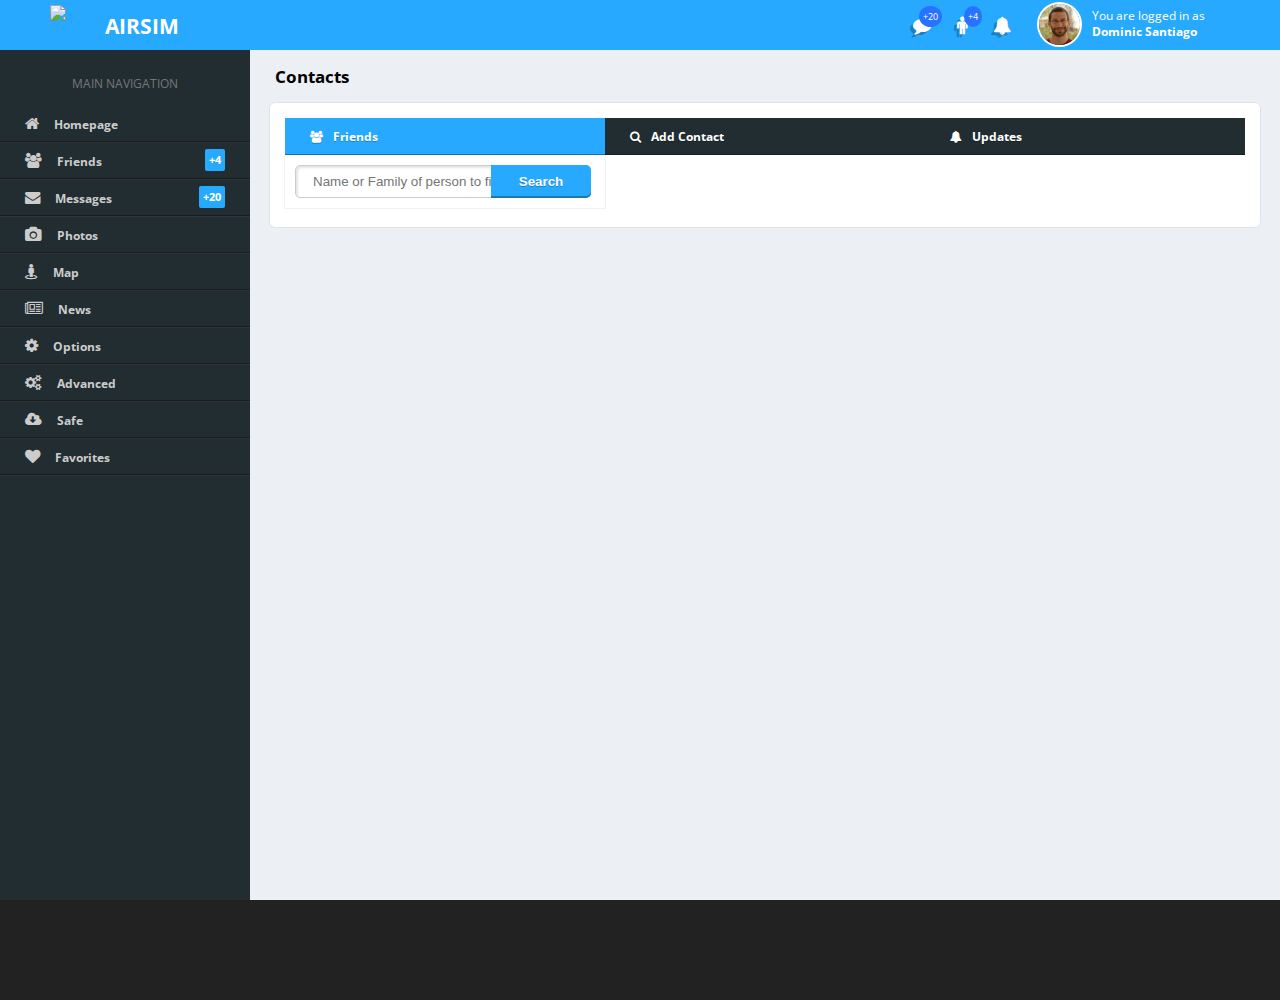
==== airsim/friends.html @ 687a64b4 "Homepage mockups + start of friends page" ====
<!DOCTYPE html>
<html>
	<head>
		<title>AirSim</title>
		<meta name="viewport" content="width=device-width,initial-scale=1.0"/>
		<link href='https://fonts.googleapis.com/css?family=Open+Sans:400,300,300italic,400italic,600,600italic,700,700italic' rel='stylesheet' type='text/css'>
		<link rel="stylesheet" type="text/css" media="all" href="assets/css/font-awesome.css"/>
		<link rel="stylesheet" type="text/css" media="all" href="assets/css/airsim_default/global.css"/>
		<link rel="stylesheet" type="text/css" media="all" href="assets/css/airsim_default/homepage.css"/>
		<link rel="stylesheet" type="text/css" media="all" href="assets/css/airsim_default/friends.css"/>

		<!-- BEGIN Favicon -->
		<link rel="apple-touch-icon" sizes="57x57" href="assets/images/favicon/apple-icon-57x57.png">
		<link rel="apple-touch-icon" sizes="60x60" href="assets/images/favicon/apple-icon-60x60.png">
		<link rel="apple-touch-icon" sizes="72x72" href="assets/images/favicon/apple-icon-72x72.png">
		<link rel="apple-touch-icon" sizes="76x76" href="assets/images/favicon/apple-icon-76x76.png">
		<link rel="apple-touch-icon" sizes="114x114" href="assets/images/favicon/apple-icon-114x114.png">
		<link rel="apple-touch-icon" sizes="120x120" href="assets/images/favicon/apple-icon-120x120.png">
		<link rel="apple-touch-icon" sizes="144x144" href="assets/images/favicon/apple-icon-144x144.png">
		<link rel="apple-touch-icon" sizes="152x152" href="assets/images/favicon/apple-icon-152x152.png">
		<link rel="apple-touch-icon" sizes="180x180" href="assets/images/favicon/apple-icon-180x180.png">
		<link rel="icon" type="image/png" sizes="192x192"  href="assets/images/favicon/android-icon-192x192.png">
		<link rel="icon" type="image/png" sizes="32x32" href="assets/images/favicon/favicon-32x32.png">
		<link rel="icon" type="image/png" sizes="96x96" href="assets/images/favicon/favicon-96x96.png">
		<link rel="icon" type="image/png" sizes="16x16" href="assets/images/favicon/favicon-16x16.png">
		<link rel="manifest" href="assets/images/favicon/manifest.json">
		<meta name="msapplication-TileColor" content="#ffffff">
		<meta name="msapplication-TileImage" content="/ms-icon-144x144.png">
		<meta name="theme-color" content="#ffffff">
		<!-- END Favicon -->
	</head>
	<body>
		<div id="container">

			<header id="inner">

				<div class="logo">
					<img src="assets/images/airsim_logo_white.svg"/>
					<div class="logo_text">AIRSIM</div>
				</div>

				<div id="user_top_panel">
					<div class="buttons">
						<div class="btn">
							<i class="fa fa-comment"></i>
							<span class="bubble">+20</span>
						</div>
						<div class="btn">
							<i class="fa fa-male"></i>
							<span class="bubble">+4</span>
						</div>
						<div class="btn"><i class="fa fa-bell"></i></div>
					</div>
					<div class="logged_in_as">
						<img src="assets/images/mockups/users/ava10.jpg"/>
						<span class="text">You are logged in as<br/><strong>Dominic Santiago</strong></span>
					</div>
				</div>
			</header>

			<div id="menu_toggle">
				<div class="btn_wrap">
					<i class="fa fa-bars"></i>
				</div>
				<span class="text">MENU</span>
			</div>

			<div id="content_wrapper">

				<nav id="main_nav">
					<div class="section_heading">Main Navigation</div>
					<ul>
						<li class="active"><a href="homepage.html"><i class="fa fa-home"></i>Homepage</a></li>
						<li><a href="#"><i class="fa fa-users"></i>Friends<span class="bubble">+4</span></a></li>
						<li><a href="#"><i class="fa fa-envelope"></i>Messages<span class="bubble">+20</span></a></li>
						<li><a href="#"><i class="fa fa-camera"></i>Photos</a></li>
						<li><a href="#"><i class="fa fa-street-view"></i>Map</a></li>
						<li><a href="#"><i class="fa fa-newspaper-o"></i>News</a></li>
						<li><a href="#"><i class="fa fa-cog"></i>Options</a></li>
						<li><a href="#"><i class="fa fa-cogs"></i>Advanced</a></li>
						<li><a href="#"><i class="fa fa-cloud-download"></i>Safe</a></li>
						<li><a href="#"><i class="fa fa-heart"></i>Favorites</a></li>
					</ul>
				</nav>

				<div id="page_content">
					<h1>Contacts</h1>
					<section class="section">
						<div class="section_content">
							<div class="tabs">
	    						<ul>
							        <li><i class="fa fa-users"></i>Friends</li>
							        <li><i class="fa fa-search"></i>Add Contact</li>
							        <li><i class="fa fa-bell"></i>Updates</li>
	    						</ul>
	    					<div>
						        <div id="tab_friends" class="tab">
						        	<div class="tab_content">
						        		<div>
						        			<input type="text" class="input_with_btn search_input" placeholder="Name or Family of person to find ..."/>
						        			<button class="btn_for_input">Search</button>
						        		</div>
						        	</div>
						        </div>
						        <div id="tab_add_contact" class="tab">
						        	<div class="tab_content">
						        		Add Contact Content
						        	</div>
						        </div>
						        <div id="tab_updates" class="tab">
						        	<div class="tab_content">
						        		Updates content
						        	</div>
						        </div>
	    					</div>            
						</div> 
					</section>	
				</div>

				<footer id="inner"></footer>

			</div>
		</div>

		<script type="text/javascript" src="assets/3rd_party_libs/jquery-2.1.4.js"></script>
		<script type="text/javascript" src="assets/3rd_party_libs/jHERE/jhere.js"></script>
		<script type="text/javascript" src="assets/js/friends.js"></script>

	</body>
</html>
---- airsim/assets/css/airsim_default/global.css ----
input[type="text"], input[type="password"], textarea {
    height: 33px;
    width: 50%;
    border: 1px solid #DDD;
    border-color: #cccccc;
    border-width: 1px;
	outline: none;
	margin: 0;
	padding: 0 0 0 17px; 

    box-shadow: inset 2px 2px 2px 0px rgba(42, 42, 42, .12);

    border-radius: 5px;
}
input[type="text"]:focus, 
input[type="password"]:focus,
textarea:focus {
	border-color: #27A9FF;
}

.input_with_btn {
	border-radius: 5px 0 0 5px !important;
	margin-right: -4px !important;
}
.btn_for_input {
	border-radius: 0 5px 5px 0 !important;
}
---- airsim/assets/css/airsim_default/homepage.css ----
* {
	padding: 0;
	margin: 0;

	box-sizing: border-box;
	-webkit-box-sizing: border-box;
	-moz-box-sizing: border-box;
	-o-box-sizing: border-box;

	transition: 0.25s;
	-webkit-transition: 0.25s;
	-moz-transition: 0.25s;
	-o-transition: 0.25s;
}
#user_location_map * {
	transition: none;
	-webkit-transition: none;
	-moz-transition: none;
	-o-transition: color 0 ease-in;
}
html {
	background-color: #222d32;
}
body {
	font-family: "Open Sans", sans-serif;
	font-size: 87.5%; /* Base size - 14px */
}
a {
	text-decoration: none;
}
h1 {
	font-size: 120%;
	/*border-bottom: 1px solid #ccc;*/
    padding: 5px;
}

div#container {
	width: 100%;
	max-width: 1920px;
	height: 100vh;
	margin: 0 auto;
	position: relative;

	display: flex;
    min-height: 100vh;
    flex-direction: column;

}

header#inner {
	width: 100%;
	height: 50px;
	background-color: #27a9ff;
	position: relative;
	order: 1;	
}
header#inner .logo {
    margin: 5px 0 0 50px;
    color: white;
    font-size: 150%;
    font-weight: bold;
    display: inline-block;
}
header#inner .logo img {
	width: 50px;
	float: left;
	cursor: pointer;
}
header#inner .logo_text {
	float: left;
	margin: 7px 0 0 5px;
	cursor: pointer;
}

div#menu_toggle {
	width: 100%;
	color: white;
	text-align: left;
	background-color: #222d32;
    font-size: 130%;
    display: none;
    order: 2;
}
div#menu_toggle .btn_wrap {
	padding: 5px 10px;
    display: inline-block;
    margin: 5px;
    border-radius: 4px;
    cursor: pointer;
}
div#menu_toggle .btn_wrap:hover {
	background-color: #27a9ff;
}
div#menu_toggle .text {
    font-size: 60%;
    display: inline-block;
    font-weight: bold;
}

div#content_wrapper {
	width:100%;
	position: relative;
	background-color: #222d32;
	order: 3;
	flex: 1;
}

header div#user_top_panel {
	float: right;
	margin: 0 50px 0 0;
	width: auto;
	height: 50px;
	color: white;
	position: relative;
}
header div#user_top_panel .buttons {
	position: relative;
	height: 100%;
	float: left;
}
header div#user_top_panel .btn {
    float: left;
    position: relative;
    height: 100%;
    padding: 13px 10px;
    font-size: 130%;
    width: 40px;
    text-align: center;
    position: relative;

    text-shadow: -3px 3px 0 rgba(0, 0, 0, 0.25);
}
header div#user_top_panel .btn:hover {
	background-color: #2785ff;
	cursor: pointer;
}
header div#user_top_panel .btn .bubble {
    font-size: 50%;
    top: 10px;
    right: 0;
    position: absolute;
    background-color: #2773ff;
    border-radius: 50%;
    text-shadow: none;
}
header div#user_top_panel .btn .bubble:hover {
	color: white;
}
header div#user_top_panel .logged_in_as {
	float: left;
	margin: 0 10px;
	padding: 0 5px;
	height: 100%;
}
header div#user_top_panel .logged_in_as:hover {
	background-color: #2785ff;
}
header div#user_top_panel .logged_in_as img {
    width: 45px;
    margin: 2px 0 0 0;
    border: 2px solid white;
    border-radius: 50%;
    float: left;
    cursor: pointer;
}
header div#user_top_panel .logged_in_as .text {
	display: inline-block;
    float: left;
    margin: 7px 10px;
    font-size: 85%;
}
header div#user_top_panel .logged_in_as .text strong:hover {
	text-decoration: underline;
	cursor:pointer;
}

nav#main_nav {
	width: 250px;
	height: 100%;
	min-height: calc(100vh - 150px);
	background-color: #222d32;
	float:left;
	overflow: hidden;
}
nav#main_nav .section_heading {
    width: 100%;
    font-size: 85%;
    text-transform: uppercase;
    color: #777;
    text-align: center;
    padding: 25px 0 0 0;
}
nav#main_nav ul {
	padding: 15px 0 0 0;
}
nav#main_nav ul li {
	list-style: none;
	border-bottom: 1px solid #222d32;
	font-weight: bold;
    font-size: 85%;

    box-shadow: 0 0px 0 0 rgba(0, 0, 0, 0.2),inset 0 -1px 0 0 rgba(0, 0, 0, 0.3);
    -webkit-box-shadow: 0 0px 0 0 rgba(0, 0, 0, 0.2),inset 0 -1px 0 0 rgba(0, 0, 0, 0.3);
    -moz-box-shadow: 0 0px 0 0 rgba(0, 0, 0, 0.2),inset 0 -1px 0 0 rgba(0, 0, 0, 0.3);
    -o-box-shadow: 0 0px 0 0 rgba(0, 0, 0, 0.2),inset 0 -1px 0 0 rgba(0, 0, 0, 0.3);

    border-bottom: 1px solid #333;
}
nav#main_nav ul li:hover > a {
	color: #27a9ff;
	padding-left: 50px;
	background-color: #111;
	border-left: 3px solid #27a9ff;
}
nav#main_nav ul li a {
	display: block;
	color: #ccc;
	padding: 10px 25px;
}
nav#main_nav ul li a i {
	margin: 0 15px 0 0;
	font-size: 130%;
}

.bubble {
	padding: 4px;
    background-color: #27a9ff;
    color: white;
    float: right;
    display: inline-block;
    border-radius: 2px;
    font-size: 90%;
    margin-top: -4px;
}
.bubble:hover {
	background-color: white;
	color: #27a9ff;
}

div#page_content {
	padding: 10px 20px;
	margin-left: 250px;
	background-color: #ecf0f5;
    height: 100%;
    min-height: calc(100vh - 150px);
}

.section {
    position: relative;
    background: none repeat scroll 0 0 #fff;
    border-radius: 2px 2px 2px 2px;
    box-shadow: 0 0 0 1px rgba(0,0,0,0.05);
    margin: 10px 0;
    font-size: 90%;
    overflow: hidden;

    border-radius: 5px;
    -webkit-border-radius: 5px;
    -moz-border-radius: 5px;
    -o-border-radius: 5px;
}
.section h1 {
	font-size: 95%;
    border: none;
    background: #27a9ff;
    padding: 10px 15px;
    color: white;
    border-bottom: 1px solid #CBE0EE;

	text-shadow: 0 1px 0 rgba(0, 0, 0, 0.25);
	box-shadow: 0 0px 0 0 rgba(0, 0, 0, 0.2),inset 0 -1px 0 0 rgba(0, 0, 0, 0.3);
}
.section h1 .right {
	cursor: pointer;
}
.section h1 .right:hover > span {
	text-decoration: underline;
}
.section h1 .right i {
	margin: 0 10px;
}
.section_content {
	padding: 15px;
}
.section_footer {

	padding: 5px 15px;
	border-bottom: 1px solid #F0F0F0;

	box-shadow: 0 0 0 1px rgba(0,0,0,0.05);
	-webkit-box-shadow: 0 0 0 1px rgba(0,0,0,0.05);
	-moz-box-shadow: 0 0 0 1px rgba(0,0,0,0.05);
	-o-box-shadow: 0 0 0 1px rgba(0,0,0,0.05);
}
.footer_buttons {
	float: right;
}

div#user_information {
	float: left;
	display: flex;
    flex-flow: row wrap;
    justify-content: center;
    align-content: flex-start;
    align-items: flex-start;
}

div#user_location_map {
	float: left;
	width: 300px;
	min-width: 300px;
	height: 400px;

	box-shadow: 0 0 0 1px rgba(0,0,0,0.05);
	-webkit-box-shadow: 0 0 0 1px rgba(0,0,0,0.05);
	-moz-box-shadow: 0 0 0 1px rgba(0,0,0,0.05);
	-o-box-shadow: 0 0 0 1px rgba(0,0,0,0.05);

	order: 3;

}
div#user_location_map  > div {
	border: 7px solid white;
}
div#user_location_map  > div > div {
	border: 1px solid #F0F0F0;
}

div#profile_pic_and_buttons {
	float: left;
	position: relative;
	float: left;
	order: 1;
}
div#profile_pic_and_buttons img {
	width: 200px;
	border: 7px solid white;

	box-shadow: 0 0 0 1px rgba(0,0,0,0.05);
    -webkit-box-shadow: 0 0 0 1px rgba(0,0,0,0.05);
    -moz-box-shadow: 0 0 0 1px rgba(0,0,0,0.05);
    -o-box-shadow: 0 0 0 1px rgba(0,0,0,0.05);
}
div#profile_pic_and_buttons .buttons button {
	display: block;
	width: 200px;
	margin: 5px 0;
}

div#profile_pic_and_buttons:hover .image_toolbar {
	min-height: 23px;
}
div#profile_cover_and_accordeon {
	min-width: 415px;
	min-height: 400px;
	height: auto;
	position: relative;
	width: calc(100% - 520px);
	float: left;
	padding: 7px;
	margin: 0 10px;

	box-shadow: 0 0 0 1px rgba(0,0,0,0.05);
    -webkit-box-shadow: 0 0 0 1px rgba(0,0,0,0.05);
    -moz-box-shadow: 0 0 0 1px rgba(0,0,0,0.05);
    -o-box-shadow: 0 0 0 1px rgba(0,0,0,0.05);

    order: 2;
}
div#profile_cover {
    height: 270px;
    overflow: hidden;
    background-size: cover !important;
    background-repeat: no-repeat !important;
    background-position: top center !important;
    position: relative;

}
div#profile_cover:hover > .image_toolbar {
	min-height: 23px;
}
div#profile_cover img {
	width: 100%;
	visibility: hidden;
}
div#status_text {
	position: absolute;
	bottom: 0;
	right: 0;
	padding: 10px;
	margin: 10px;
	background-color: white;

	border-radius: 5px;
	-webkit-border-radius: 5px;
	-moz-border-radius: 5px;
	-o-border-radius: 5px;

	box-shadow: 0 0px 0 0 rgba(0, 0, 0, 0.2),inset 0 -1px 0 0 rgba(0, 0, 0, 0.3);
}
div#status_date {
	float: right;
	color: #C4BFBF;
	font-weight: bold;
	font-size: 90%;
	padding: 5px;
}

div.last_added_contacts_content {
	display: flex;
	flex-flow: row wrap;
	justify-content:center;
	align-items:center;
}
ul#last_added_contacts {
	list-style: none;
	margin: 0 auto;

	display: flex;
    flex-flow: row wrap;
    justify-content: center;
    align-items: center;
}
ul#last_added_contacts li {
	width: 114px;
	list-style: none;
	float: left;
	margin: 10px 5px;
}
.contact_profile_pic_wrap {
	width: 114px;
	padding: 7px;
	border: 1px solid #F0F0F0;

	border-radius: 50%;
	-webkit-border-radius: 50%;
	-moz-border-radius: 50%;
	-o-border-radius: 50%;

	display: flex;
}
ul#last_added_contacts li img {
	width: 100px;
	height: 100px;
	overflow: hidden;
	cursor: pointer;

	border-radius: 50%;
	-moz-border-radius: 50%;
	-webkit-border-radius: 50%;
	-o-border-radius: 50%;
}
.contact_profile_pic_wrap:hover,
ul#last_added_contacts li img:hover {
	border-radius: 0;
	-moz-border-radius: 0;
	-webkit-border-radius: 0;
	-o-border-radius: 0;

}
.statuc_and_user_name {
	display: block;
	font-weight: bold;
	text-align: center;
	margin: 5px 0;
	height: 52px;
}
ul#last_added_contacts li .contact_profile_pic_wrap:hover .user_name {
	color: #27a9ff;
}
.user_name:hover {
	color: #27a9ff;
	cursor: pointer;
	text-decoration: underline;
}

ul#last_added_photos {
	list-style: none;
	margin: 0 auto;

	display: flex;
    flex-flow: row wrap;
    justify-content: center;
    align-items: center;
}
ul#last_added_photos li {
	list-style: none;
	float: left;
	position: relative;
	/*margin: 10px 5px;*/
}
ul#last_added_photos li img {
	width: 100px;
	height: 100px;
	overflow: hidden;
	cursor: pointer;
	padding: 5px;
	border: 1px solid #F0F0F0;

	border-radius: 50%;
	-moz-border-radius: 50%;
	-webkit-border-radius: 50%;
	-o-border-radius: 50%;
}
ul#last_added_photos li img:hover {

	border-radius: 0;
	-moz-border-radius: 0;
	-webkit-border-radius: 0;
	-o-border-radius: 0;
}
.photo_short_info {
	width: 100%;
	color: #9B9A9A;
	font-size: 90%;
	position: absolute;
	bottom: -50px;
	right: 0;
	display: none;
	background-color: white;
	padding: 4px;
	z-index: 9999;
	box-shadow: 0 0 0 1px rgba(0,0,0,0.05);
}
.photo_short_info .line {
	padding: 0 4px;
}
.photo_short_info .line i {
	margin: 0 4px;
}
ul#last_added_photos li:hover .photo_short_info {
	display: block;
}

section#user_contacts ul {
	margin: 0;
    padding: 0;
    list-style: none;
    display: flex;
    flex-flow: row wrap;
    justify-content: center;
    align-items: center;
    border: 1px solid #F0F0F0;
    border-top: none;
    padding: 15px 0 15px 0;
}
section#user_contacts ul li {
    float: left;
    margin: 5px;
    cursor: pointer;
    position: relative;
}
section#user_contacts ul li:hover .contact_name {
	color: #27a9ff;
}
section#user_contacts ul li .pic_holder {
    width: 80px;
    height: 80px;
    border-radius: 50%;
    border: 1px solid lightgray;
}
section#user_contacts ul li img {
    width: 100%;
    height: 100%;
    border: 5px solid white;
    border-radius: 50%;
}
section#user_contacts ul li .contact_name {
    text-align: center;
    margin-top: 5px;
}
section#user_contacts ul li .status {
    width: 8px;
    height: 8px;
}
.status {
    border-radius: 50%;
    position: absolute;
    display: inline-block;
    bottom: 27px;
    right: 10px;
    width: 10px;
    height: 10px;
    background-color: #30B512;
}
section#user_photos {
	margin-top: 10px !important;
}
section#user_photos ul {
	margin: 0;
    padding: 0;
    list-style: none;
    display: flex;
    flex-flow: row wrap;
    justify-content: center;
    align-items: center;
    border: 1px solid #F0F0F0;
    border-top: none;
    padding: 15px 0 15px 0;
}
section#user_photos ul li {
    float: left;
    margin: 5px;
    cursor: pointer;
    position: relative;
}
section#user_photos ul li .pic_holder {
    width: 80px;
    height: 80px;
    border: 1px solid #F0F0F0;
}
section#user_photos ul li img {
    width: 100%;
    height: 100%;
    border: 5px solid white;
}

.right {
	float: right;
}
.clear {
	clear: both;
}
button {
	padding: 9px 15px;
    background-color: #27a9ff;
    border: 1px solid #27a9ff;
    color: white;
    font-weight: bold;
    min-width: 100px;
    border-radius: 5px;
    border: none;
    outline: none;
    cursor: pointer;

    text-shadow: 0 1px 0 rgba(0, 0, 0, 0.25);
    box-shadow: 0 0px 0 0 rgba(0, 0, 0, 0.2),inset 0 -2px 0 0 rgba(0, 0, 0, 0.3);
}
button:hover {
	background-color: #2785ff;
}

.likes_dislikes_wrapper {
	display: inline-block;
	margin: 0 10px;
	font-size: 100%;
}
.likes_dislikes_wrapper i {
	font-size: 155%;
	display: inline-block;
	margin: 0 5px;
	color: #27a9ff;
	cursor: pointer;
}
.likes_dislikes_wrapper i:hover {
	color: #2785ff;
}
.likes_dislikes_wrapper .likes,
.likes_dislikes_wrapper .dislikes {
	display: inline-block;
	margin: 0 5px;
}
.likes_dislikes_wrapper .likes .count {
	color: #00C500;
}
.likes_dislikes_wrapper .dislikes .count {
	color: red;
}

.status.online {
	color: #30B512;
}
.status.offline {
	color: red;
}

.image_toolbar {
	background-color: #222d32;
	position:absolute;
	top: 0;
	left: 0;
	color: white;
	text-align: right;
	width: 100%;
	min-height: 0;
	height: 0;
	overflow: hidden;

	opacity: 0.5;
}
.image_toolbar:hover {
	opacity: 0.85;
}
.image_toolbar i {
	display: inline-block;
	margin: 5px;
	cursor: pointer;
}
.image_toolbar i:hover {
	color: #27a9ff;
}


.accordeon * {
	transition: none;
	-webkit-transition: none;
	-moz-transition: none;
	-o-transition: color 0 ease-in;
}
.accordeon .accordeon_panel {
	display: none;
	overflow: hidden;
}
.accordeon_panel .info_line {
	width: 100%;
    padding: 7px;
    vertical-align: middle;

    display: flex;
    flex-flow: row wrap;
    justify-content: flex-start;
    align-items: center;
}
.accordeon_panel .info_line:hover {
	background: #FAFAFA;
}
.accordeon_panel .info_line .info_title {
	min-width: 120px;
    font-weight: bold;
    color: black;
    display: block;
    padding-left: 10px;
}
.accordeon_panel .info_line .info_data {
	color: black;
    margin-left: 15px;
}
.accordeon_panel .info_line.second.underlined {
	border-bottom: 1px solid #F0F0F0;
}

.nm_crnode {
	display: none !important;
}

aside#contacts_and_photos {
	width: 320px;
	float: right;
	margin: 0 0 0 10px;
}

aside#contacts_and_photos .section {
	margin: 0;
}

footer#inner {
	width: 100%;
	height: 100px;
	background-color: #222;
	order:4;
}

/* START Diary */
.diary_record {
	font-size: 110%;
}
.diary_record h1 {
	font-size: 95%;
    background: white;
    padding: 10px 15px;
    color: black;
    border: none;
    border-bottom: 1px solid #F0F0F0;
    line-height: 64px;

    box-shadow: none;
    -webkit-box-shadow: none;
    -moz-box-shadow: none;
    -o-box-shadow: none;

    text-shadow: none;
}
.diary_record_author {
	width: 64px;
    float: left;
    border:1px solid #F0F0F0;
    overflow: hidden;

    border-radius: 50%;
}
.diary_record_author img {
    width: 62px;
    height: 64px;
    float: left;
    display: inline-block;

    -webkit-border-radius: 50%;
    -moz-border-radius: 50%;
    -o-border-radius: 50%;

    border: 3px solid white;

    border-radius: 50%;

}
.diary_record_title {
	margin: 0 0 0 10px;
}
section#diary .section_content {
	padding: 0;
}
.diary_record_content {
	padding: 15px;
}
.diary_record_content p {
	padding: 0 10px 10px 10px;
}
.diary_record_images {
	width: 100%;
	margin:0;
	padding:0;

	display: flex;
    flex-flow: row wrap;
    justify-content: center;
}
.diary_record_images li {
	float: left;
	list-style: none;
	margin:5px 5px 0 5px;
}
.diary_record_images li img {
	width: 100%;
}
.diary_record_images li {
	/*width: calc(20% - 50px);*/
	width: calc(20% - 14px);
}
.diary_record_images li:first-child,
.diary_record_images li:nth-child(2) {
	width: calc(50% - 20px) !important;
}
/* END Diary */

/* START Notifications */
	div#notifications {
		width: 400px;
		position: fixed;
		bottom: 10px;
		left: 10px;
		font-size: 95%;
	}
	.notification {
		width: 100%;
		background: white;
		border: 1px solid #C4C6C7;
		position: relative;
	}
	.notification h1 {
		font-size: 95%;
	    border: none;
	    background-color: #222d32;
	    padding: 10px 15px;
	    color: white;
	    border-bottom: 1px solid #CBE0EE;

	    text-shadow: 0 1px 0 rgba(0, 0, 0, 0.25);
	    box-shadow: 0 0px 0 0 rgba(0, 0, 0, 0.2),inset 0 -1px 0 0 rgba(0, 0, 0, 0.3);
	}
	.notification h1 i {
		font-size: 150%;
		cursor: pointer;
	}
	.notification_body {
		background: white;
		padding: 5px;
	}
	.notification_pic_and_author {
		width: 100px;
		float: left;
		text-align: center;
	}
	.pictre_holder {
		width: 100px;
		height: 100px;
	}
	.pictre_holder img {
		width: 100%;
		border: 5px solid white;

		border-radius: 50%;
	}
	.notification_from {
		font-weight: bold;
		margin: 10px 0;
	}
	.notification_from:hover {
		text-decoration: underline;
		cursor: pointer;
	}
	.notification_text {
		float:left;
		padding: 10px;
		width: calc(100% - 100px);
	}
/* END Notifications */

@media only screen and (max-width: 1366px) {

	div#profile_cover_and_accordeon {
		order: 4;
		width: 100%;
		margin: 10px 0;
	}

	div#user_location_map {
		margin: 0 10px;
    	width: calc(100% - 220px) !important;
	}
}

@media only screen and (max-width: 1024px) {

	aside#contacts_and_photos {
		width:100%;
	}

	aside#contacts_and_photos .section {
    	width: calc(50% - 10px);
		float: left;
	}

	section#user_photos {
		float: left;
		margin: 0 0 0 10px !important;
	}

	section#diary {
		float: left;
	}
}

@media only screen and (max-width: 800px) {

	div#menu_toggle {
		display: block;
	}

	nav#main_nav {
		width: 100%;
		height: auto;
		min-height: 100%;
		clear: both;
		float: none;
		display: none;
	}
	nav#main_nav .section_heading {
		padding: 0;
	}

	div#page_content {
		margin-left: 0;
		height: auto;
	}

	div#content_wrapper {
		height: auto;
	}
}

@media only screen and (max-width: 603px) {

	header#inner .logo {
		margin-left: 10px;
	}
	header div#user_top_panel {
		margin-right: 10px;
	}

	div#user_location_map {
		width: 100% !important;
		margin: 5px 0 !Important;
	}
}

@media only screen and (max-width: 533px) {

	header div#user_top_panel .buttons {
		display: none;
	}

}

@media only screen and (max-width: 414px) {
	header div#user_top_panel {
		display: none;
	}

	.likes_dislikes_wrapper {
		font-size: 74%;
    	font-weight: bold;
    	margin: 0 5px;
	}

}
---- airsim/assets/css/airsim_default/friends.css ----
.tabs{
    display:inline-block;
    width:100%;
}
.tabs > div{
    padding-top:10px;
}
.tabs ul{
    margin:0px;
    padding:0px;
    width: 100%;
}
.tabs ul li {
    list-style: none;
    font-weight: bold;
    font-size: 95%;
    border: none;
    background-color: #222d32;
    padding: 10px 15px;
    color: white;
    float:left;
    cursor: pointer;
    width: 33.333333%;

    text-shadow: 0 1px 0 rgba(0, 0, 0, 0.25);
    box-shadow: 0 0px 0 0 rgba(0, 0, 0, 0.2),inset 0 -1px 0 0 rgba(0, 0, 0, 0.3);
}
.tabs ul li.active, .tabs ul li.active:hover{
    background:#27a9ff;
    color:#fff;
}
.tabs ul li:hover{
    background-color: #111;
    color: #27a9ff;
}
.tabs ul li i {
    margin: 0 10px;
}
.tab {
    width: 33.333333%;
    float: left;
}
div#tab_add_contact {
    margin-left: 33.333333%;
}
div#tab_updates {
    margin-left: 66.666666%;
}
.tab_content {
    height: 100%
    min-height: 500px;
    padding: 10px;

    box-shadow: 0 0 0 1px rgba(0,0,0,0.05);
}
.search_input {
    width: calc(100% - 103px) !important;
}
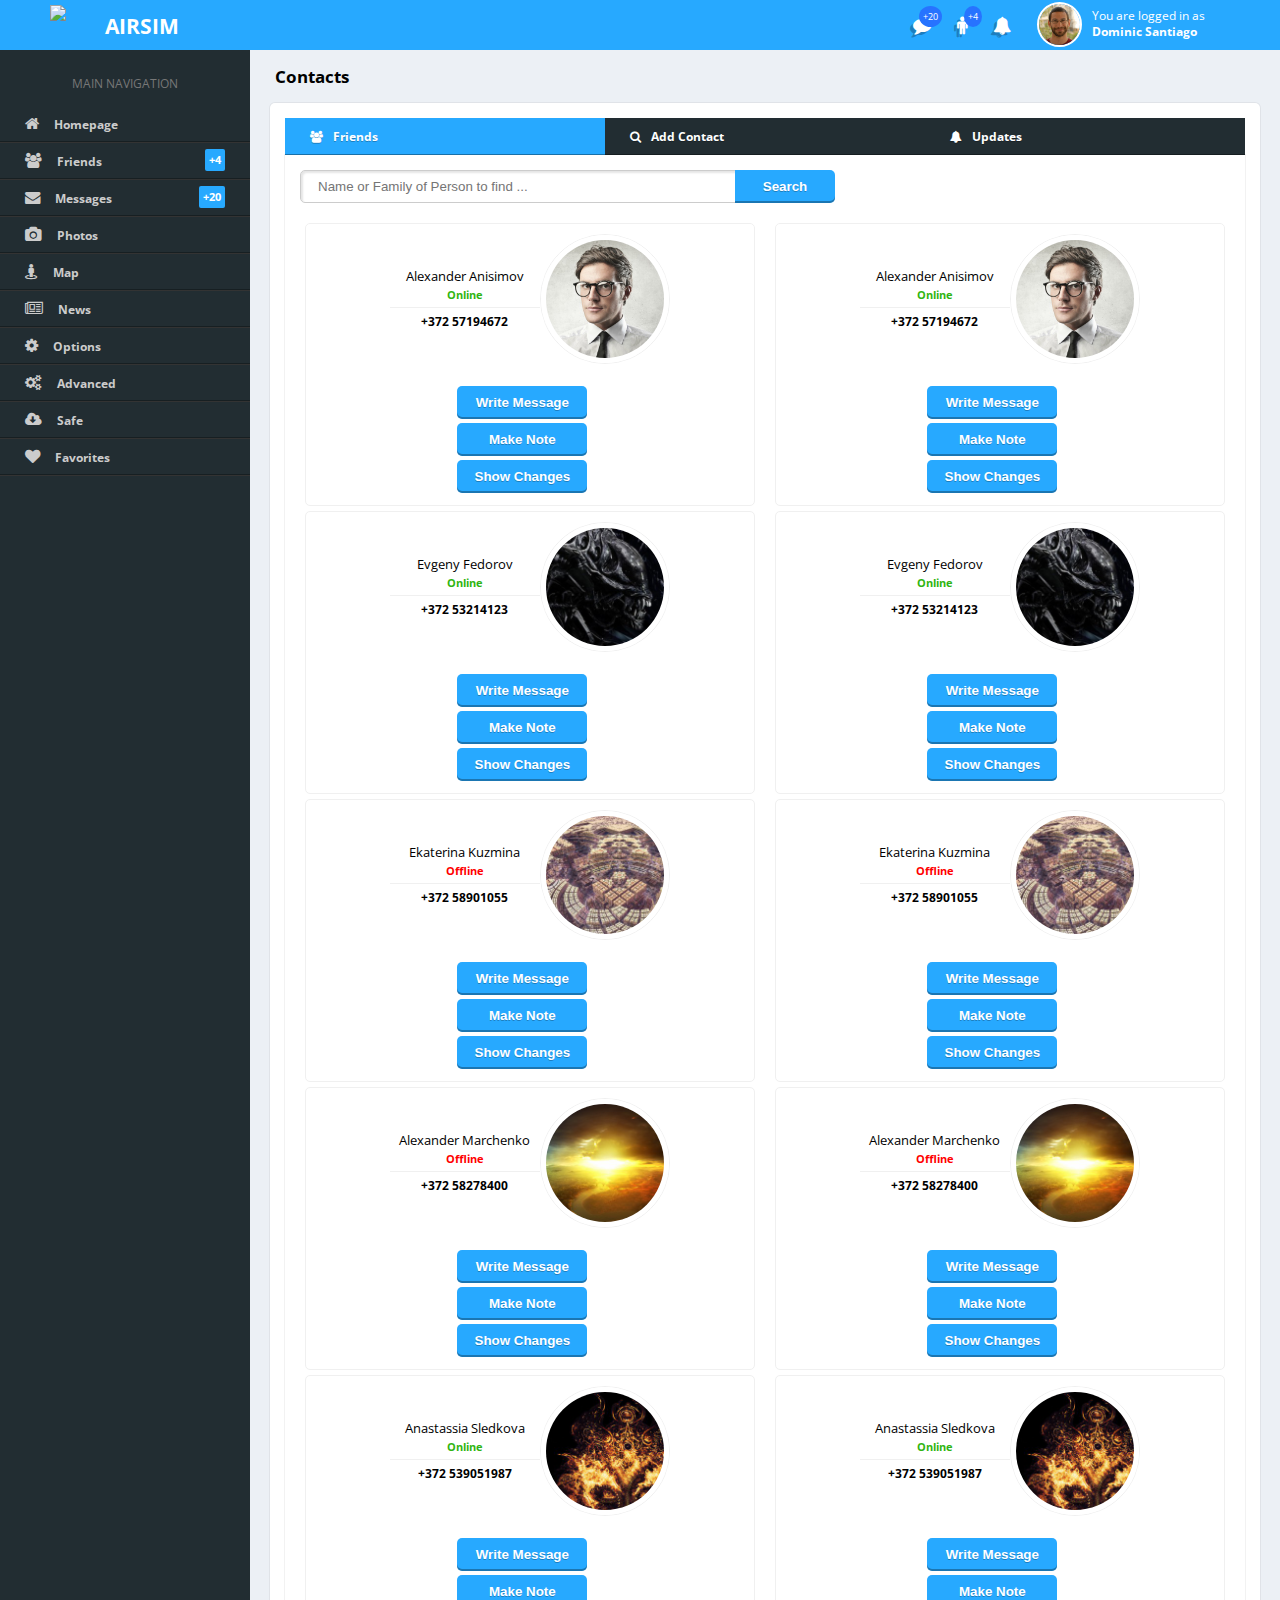
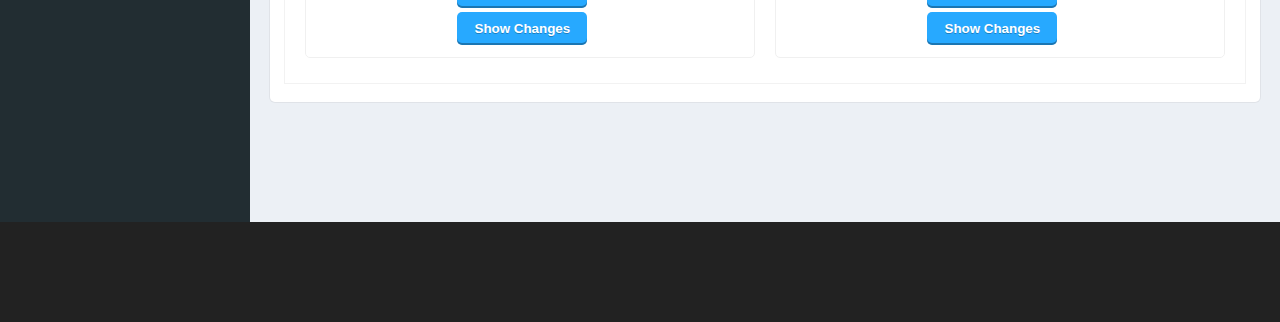
==== commit 09fc130e: "Friends page mockups" ====
--- a/airsim/friends.html
+++ b/airsim/friends.html
@@ -89,27 +89,211 @@
 						<div class="section_content">
 							<div class="tabs">
 	    						<ul>
-							        <li><i class="fa fa-users"></i>Friends</li>
-							        <li><i class="fa fa-search"></i>Add Contact</li>
-							        <li><i class="fa fa-bell"></i>Updates</li>
+							        <li><i class="fa fa-users"></i><span class="hide_for_w533">Friends</span></li>
+							        <li><i class="fa fa-search"></i><span class="hide_for_w533">Add Contact</span></li>
+							        <li><i class="fa fa-bell"></i><span class="hide_for_w533">Updates</span></li>
 	    						</ul>
 	    					<div>
 						        <div id="tab_friends" class="tab">
 						        	<div class="tab_content">
-						        		<div>
-						        			<input type="text" class="input_with_btn search_input" placeholder="Name or Family of person to find ..."/>
-						        			<button class="btn_for_input">Search</button>
+						        		<div class="tab_top_ctrls_wrapper">
+						        			<input type="text" class="input_with_btn search_input" placeholder="Name or Family of Person to find ..."/>
+						        			<button class="btn_for_input search_btn">Search</button>
+						        		</div>
+						        		<div  class="contacts_block">
+						        			<div class="contact">
+						        				<div class="contact_section name_phone">
+						        					<span class="line">
+						        						<span>Alexander Anisimov</span>
+						        						<span class="status_online">Online</span>
+						        					</span>
+						        					<span class="line phone no_b_border">+372 57194672</span>
+						        				</div>
+						        				<div class="contact_section with_pic">
+						        					<img src="assets/images/mockups/users/ava8.jpg"/>
+						        				</div>
+						        				<div class="contact_section">
+						        					<button>Write Message</button>
+						        					<button>Make Note</button>
+						        					<button>Show Changes</button>
+						        				</div>
+						        			</div>
+						        			<div class="contact">
+						        				<div class="contact_section name_phone">
+						        					<span class="line">
+						        						<span>Evgeny Fedorov</span>
+						        						<span class="status_online">Online</span>
+						        					</span>
+						        					<span class="line phone no_b_border">+372 53214123</span>
+						        				</div>
+						        				<div class="contact_section with_pic">
+						        					<img src="assets/images/mockups/users/ava1.jpg"/>
+						        				</div>
+						        				<div class="contact_section">
+						        					<button>Write Message</button>
+						        					<button>Make Note</button>
+						        					<button>Show Changes</button>
+						        				</div>
+						        			</div>
+						        			<div class="contact">
+						        				<div class="contact_section name_phone">
+						        					<span class="line">
+						        						<span>Ekaterina Kuzmina</span>
+						        						<span class="status_offline">Offline</span>
+						        					</span>
+						        					<span class="line phone no_b_border">+372 58901055</span>
+						        				</div>
+						        				<div class="contact_section with_pic">
+						        					<img src="assets/images/mockups/users/ava2.jpg"/>
+						        				</div>
+						        				<div class="contact_section">
+						        					<button>Write Message</button>
+						        					<button>Make Note</button>
+						        					<button>Show Changes</button>
+						        				</div>
+						        			</div>
+						        			<div class="contact">
+						        				<div class="contact_section name_phone">
+						        					<span class="line">
+						        						<span>Alexander Marchenko</span>
+						        						<span class="status_offline">Offline</span>
+						        					</span>
+						        					<span class="line phone no_b_border">+372 58278400</span>
+						        				</div>
+						        				<div class="contact_section with_pic">
+						        					<img src="assets/images/mockups/users/ava3.jpg"/>
+						        				</div>
+						        				<div class="contact_section">
+						        					<button>Write Message</button>
+						        					<button>Make Note</button>
+						        					<button>Show Changes</button>
+						        				</div>
+						        			</div>
+						        			<div class="contact">
+						        				<div class="contact_section name_phone">
+						        					<span class="line">
+						        						<span>Anastassia Sledkova</span>
+						        						<span class="status_online">Online</span>
+						        					</span>
+						        					<span class="line phone no_b_border">+372 539051987</span>
+						        				</div>
+						        				<div class="contact_section with_pic">
+						        					<img src="assets/images/mockups/users/ava4.jpg"/>
+						        				</div>
+						        				<div class="contact_section">
+						        					<button>Write Message</button>
+						        					<button>Make Note</button>
+						        					<button>Show Changes</button>
+						        				</div>
+						        			</div>
+						        		</div>
+						        		<div  class="contacts_block">
+						        			<div class="contact">
+						        				<div class="contact_section name_phone">
+						        					<span class="line">
+						        						<span>Alexander Anisimov</span>
+						        						<span class="status_online">Online</span>
+						        					</span>
+						        					<span class="line phone no_b_border">+372 57194672</span>
+						        				</div>
+						        				<div class="contact_section with_pic">
+						        					<img src="assets/images/mockups/users/ava8.jpg"/>
+						        				</div>
+						        				<div class="contact_section">
+						        					<button>Write Message</button>
+						        					<button>Make Note</button>
+						        					<button>Show Changes</button>
+						        				</div>
+						        			</div>
+						        			<div class="contact">
+						        				<div class="contact_section name_phone">
+						        					<span class="line">
+						        						<span>Evgeny Fedorov</span>
+						        						<span class="status_online">Online</span>
+						        					</span>
+						        					<span class="line phone no_b_border">+372 53214123</span>
+						        				</div>
+						        				<div class="contact_section with_pic">
+						        					<img src="assets/images/mockups/users/ava1.jpg"/>
+						        				</div>
+						        				<div class="contact_section">
+						        					<button>Write Message</button>
+						        					<button>Make Note</button>
+						        					<button>Show Changes</button>
+						        				</div>
+						        			</div>
+						        			<div class="contact">
+						        				<div class="contact_section name_phone">
+						        					<span class="line">
+						        						<span>Ekaterina Kuzmina</span>
+						        						<span class="status_offline">Offline</span>
+						        					</span>
+						        					<span class="line phone no_b_border">+372 58901055</span>
+						        				</div>
+						        				<div class="contact_section with_pic">
+						        					<img src="assets/images/mockups/users/ava2.jpg"/>
+						        				</div>
+						        				<div class="contact_section">
+						        					<button>Write Message</button>
+						        					<button>Make Note</button>
+						        					<button>Show Changes</button>
+						        				</div>
+						        			</div>
+						        			<div class="contact">
+						        				<div class="contact_section name_phone">
+						        					<span class="line">
+						        						<span>Alexander Marchenko</span>
+						        						<span class="status_offline">Offline</span>
+						        					</span>
+						        					<span class="line phone no_b_border">+372 58278400</span>
+						        				</div>
+						        				<div class="contact_section with_pic">
+						        					<img src="assets/images/mockups/users/ava3.jpg"/>
+						        				</div>
+						        				<div class="contact_section">
+						        					<button>Write Message</button>
+						        					<button>Make Note</button>
+						        					<button>Show Changes</button>
+						        				</div>
+						        			</div>
+						        			<div class="contact">
+						        				<div class="contact_section name_phone">
+						        					<span class="line">
+						        						<span>Anastassia Sledkova</span>
+						        						<span class="status_online">Online</span>
+						        					</span>
+						        					<span class="line phone no_b_border">+372 539051987</span>
+						        				</div>
+						        				<div class="contact_section with_pic">
+						        					<img src="assets/images/mockups/users/ava4.jpg"/>
+						        				</div>
+						        				<div class="contact_section">
+						        					<button>Write Message</button>
+						        					<button>Make Note</button>
+						        					<button>Show Changes</button>
+						        				</div>
+						        			</div>
 						        		</div>
 						        	</div>
 						        </div>
 						        <div id="tab_add_contact" class="tab">
-						        	<div class="tab_content">
-						        		Add Contact Content
+						       		<div class="tab_content">
+						       			<div class="tab_top_ctrls_wrapper">
+					        				<input type="text" class="input_with_btn search_input" placeholder="Name or Family of Person to find ..."/>
+					        				<button class="btn_for_input search_btn">Search</button>
+						        		</div>
+						        		<div  class="contacts_block">
+						        		</div>
 						        	</div>
 						        </div>
 						        <div id="tab_updates" class="tab">
-						        	<div class="tab_content">
-						        		Updates content
+						        	<div class="tab_top_ctrls_wrapper">
+				        				<input type="text" class="input_with_btn search_input" placeholder="Text of Update to find ..."/>
+				        				<button class="btn_for_input search_btn">Search</button>
+						        	</div>
+						       		<div class="tab_content">
+						        		<div  class="updates_block">
+						        		</div>
 						        	</div>
 						        </div>
 	    					</div>            
--- a/airsim/assets/css/airsim_default/global.css
+++ b/airsim/assets/css/airsim_default/global.css
@@ -17,11 +17,36 @@
 textarea:focus {
 	border-color: #27A9FF;
 }
-
 .input_with_btn {
 	border-radius: 5px 0 0 5px !important;
 	margin-right: -4px !important;
 }
 .btn_for_input {
 	border-radius: 0 5px 5px 0 !important;
+}
+
+.no_b_border {
+    border-bottom: none !important;
+}
+.status_online {
+	display: block;
+	color: #30B512;
+	font-weight: bold;
+	font-size: 85%;
+	text-align: center;
+	padding-top: 3px;
+}
+.status_offline {
+	display: block;
+	color: red;
+	font-weight: bold;
+	font-size: 85%;
+	text-align: center;
+	padding-top: 3px;
+}
+.show_for_w533 {
+	display: none;
+}
+.invisible {
+	visibility: hidden;
 }--- a/airsim/assets/css/airsim_default/homepage.css
+++ b/airsim/assets/css/airsim_default/homepage.css
@@ -297,6 +297,7 @@
 }
 
 div#user_information {
+	width:100%;
 	float: left;
 	display: flex;
     flex-flow: row wrap;
@@ -308,7 +309,7 @@
 div#user_location_map {
 	float: left;
 	width: 300px;
-	min-width: 300px;
+	/*min-width: 300px;*/
 	height: 400px;
 
 	box-shadow: 0 0 0 1px rgba(0,0,0,0.05);
@@ -351,7 +352,7 @@
 	min-height: 23px;
 }
 div#profile_cover_and_accordeon {
-	min-width: 415px;
+	/*min-width: 415px;*/
 	min-height: 400px;
 	height: auto;
 	position: relative;
@@ -707,6 +708,9 @@
 	-moz-transition: none;
 	-o-transition: color 0 ease-in;
 }
+.accordeon section h1 {
+	cursor: pointer;
+}
 .accordeon .accordeon_panel {
 	display: none;
 	overflow: hidden;
@@ -771,7 +775,6 @@
     color: black;
     border: none;
     border-bottom: 1px solid #F0F0F0;
-    line-height: 64px;
 
     box-shadow: none;
     -webkit-box-shadow: none;
@@ -803,8 +806,10 @@
     border-radius: 50%;
 
 }
-.diary_record_title {
-	margin: 0 0 0 10px;
+.diary_record_title,
+.diary_record_date {
+    margin: 25px 0 0 10px;
+    display: inline-block;
 }
 section#diary .section_content {
 	padding: 0;
@@ -849,12 +854,17 @@
 		bottom: 10px;
 		left: 10px;
 		font-size: 95%;
+		overflow: hidden;
+		text-overflow: ellipsis;
 	}
 	.notification {
 		width: 100%;
+		max-height: 201px;
 		background: white;
 		border: 1px solid #C4C6C7;
 		position: relative;
+		overflow: hidden;
+		text-overflow: ellipsis;
 	}
 	.notification h1 {
 		font-size: 95%;
@@ -902,6 +912,9 @@
 		float:left;
 		padding: 10px;
 		width: calc(100% - 100px);
+		max-height: 128px;
+		overflow: hidden;
+		text-overflow: ellipsis;
 	}
 /* END Notifications */
 
@@ -926,7 +939,7 @@
 	}
 
 	aside#contacts_and_photos .section {
-    	width: calc(50% - 10px);
+    	width: calc(50% - 5px);
 		float: left;
 	}
 
@@ -989,6 +1002,33 @@
 		display: none;
 	}
 
+	.section_content {
+		padding: 5px !important;
+	}
+
+	.info_data {
+		margin-left: 10px !important;
+	}
+
+	section#user_contacts,
+	section#user_photos {
+		width: 100% !important;
+	}
+
+	section#user_photos {
+		width: 100% !important;
+    	margin: 10px 0 0 0 !important;
+	}
+
+	.hide_for_w533 {
+		display: none;
+	}
+
+	div#notifications {
+		width: 350px;
+		font-size: 95%;
+	}
+
 }
 
 @media only screen and (max-width: 414px) {
@@ -1002,4 +1042,19 @@
     	margin: 0 5px;
 	}
 
+	div#notifications {
+		width: 237px;
+		font-size: 80%;
+	}
+
+	.info_data {
+		width: 100%;
+	}
+}
+
+@media only screen and (max-width: 320px) {
+
+	.hide_for_w320 {
+		display: none;
+	}
 }--- a/airsim/assets/css/airsim_default/friends.css
+++ b/airsim/assets/css/airsim_default/friends.css
@@ -37,22 +37,139 @@
     margin: 0 10px;
 }
 .tab {
-    width: 33.333333%;
+    width: 100%;
     float: left;
-}
-div#tab_add_contact {
-    margin-left: 33.333333%;
-}
-div#tab_updates {
-    margin-left: 66.666666%;
 }
 .tab_content {
     height: 100%
     min-height: 500px;
     padding: 10px;
+    width: 100%;
+    display: flex;
+    flex-flow: row wrap;
 
     box-shadow: 0 0 0 1px rgba(0,0,0,0.05);
 }
+
+.tab_top_ctrls_wrapper {
+    display: inline-block;
+    width: 100%;
+    text-align: left;
+    margin: 0 auto;
+    margin: 5px;
+}
 .search_input {
-    width: calc(100% - 103px) !important;
+    width: 50% !important;
+    max-width: 436px !important;
+    min-width: 158px;
+}
+.contacts_block {
+    width: calc(50% - 10px);
+    margin: 10px auto;
+    display: inline-block;
+}
+.contact {
+    widows: 100%;
+    position: relative;
+    border: 1px solid #F0F0F0;
+    margin: 5px;
+
+    display: flex;
+    flex-flow: row wrap;
+    justify-content: center;
+    align-content: center;
+    align-items: center;
+
+    border-radius: 5px;
+    -webkit-border-radius: 5px;
+    -moz-border-radius: 5px;
+    -o-border-radius: 5px;
+}
+.contact:hover {
+    background: #FAFAFA;
+}
+.contact_section {
+    width: 33.333333%;
+    min-width: 130px;
+    height: auto;
+    float:left;
+    margin: 10px;
+    font-size: 100%;
+}
+.contact_section.name_phone {
+    margin-right: 0 !important;
+}
+.contact_section.name_phone .phone {
+    font-weight: bold;
+    font-size: 95%;
+}
+.contact_section .line {
+    color: black;
+    font-weight: 400px;
+    border-bottom: 1px solid #F0F0F0;
+    padding: 5px;
+    display: block;
+    text-align: center;
+}
+.contact_section .line > span:first-child:hover {
+    text-decoration: underline;
+    cursor: pointer;
+}
+.contact_section.with_pic {
+    width: 100px !important;
+    margin-left: 0;
+    border: 1px solid #F0F0F0;
+    border-radius: 50%;
+    display: flex;
+}
+.contact_section img {
+    width: 100%;
+    height: 100%;
+    border: 5px solid white;
+    cursor: pointer;
+
+    border-radius: 50%;
+    -moz-border-radius: 50%;
+    -webkit-border-radius: 50%;
+    -o-border-radius: 50%;
+
+}
+.contact_section button {
+    float: left;
+    margin: 2px;
+    width: 130px;
+    display: block;
+    clear: both
+}
+
+@media only screen and (max-width: 533px) {
+
+    .tab_content {
+
+    }
+    .tabs ul li {
+        text-align: center;
+    }
+
+    .hide_for_w533 {
+        display: none;
+    }
+    .tab_top_ctrls_wrapper {
+        width: calc(100% - 10px) !important;
+    }
+
+    .search_input {
+        width: 100% !important;
+        border-radius: 5px 5px 0 0 !important;
+        padding: 10px !important;
+    }
+    .search_btn {
+        width: 100% !important;
+        border-radius: 0 0 5px 5px !important;
+    }
+
+    .contacts_block {
+        width: 100% !important;
+    }
+
 }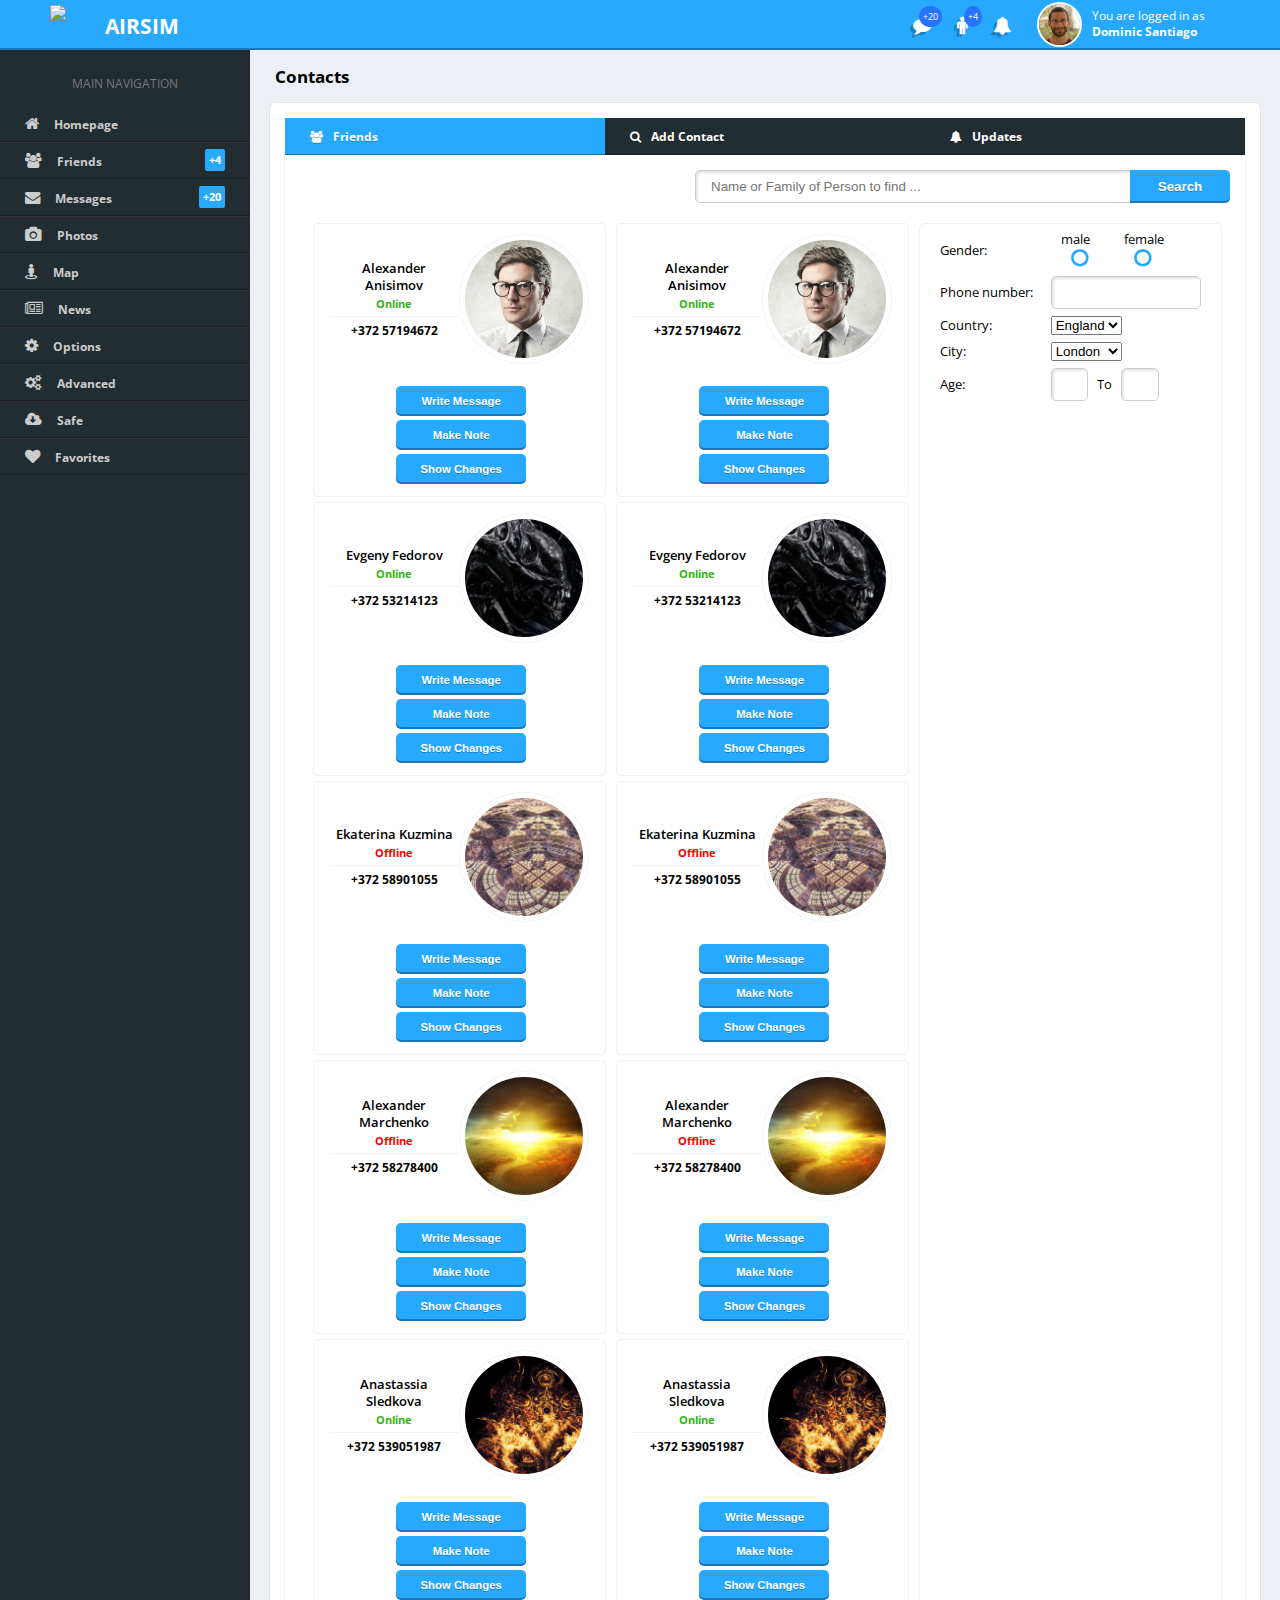
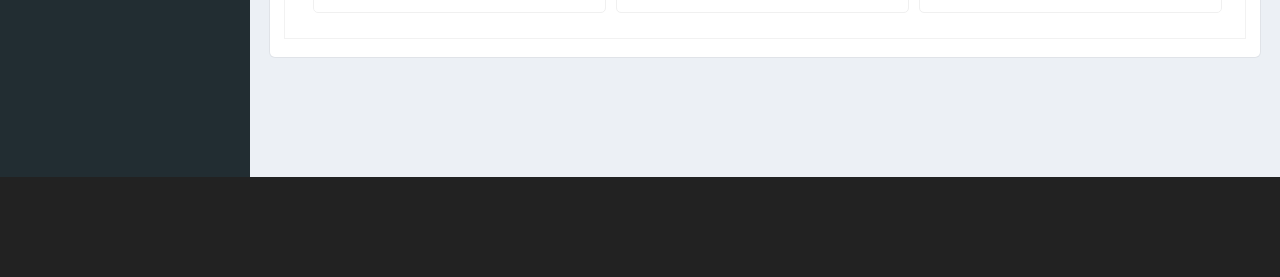
==== commit 704eb987: "Options page" ====
--- a/airsim/friends.html
+++ b/airsim/friends.html
@@ -5,6 +5,7 @@
 		<meta name="viewport" content="width=device-width,initial-scale=1.0"/>
 		<link href='https://fonts.googleapis.com/css?family=Open+Sans:400,300,300italic,400italic,600,600italic,700,700italic' rel='stylesheet' type='text/css'>
 		<link rel="stylesheet" type="text/css" media="all" href="assets/css/font-awesome.css"/>
+		<link rel="stylesheet" type="text/css" media="all" href="assets/css/airsim_default/selectric_plus.css"/>
 		<link rel="stylesheet" type="text/css" media="all" href="assets/css/airsim_default/global.css"/>
 		<link rel="stylesheet" type="text/css" media="all" href="assets/css/airsim_default/homepage.css"/>
 		<link rel="stylesheet" type="text/css" media="all" href="assets/css/airsim_default/friends.css"/>
@@ -71,12 +72,12 @@
 					<div class="section_heading">Main Navigation</div>
 					<ul>
 						<li class="active"><a href="homepage.html"><i class="fa fa-home"></i>Homepage</a></li>
-						<li><a href="#"><i class="fa fa-users"></i>Friends<span class="bubble">+4</span></a></li>
-						<li><a href="#"><i class="fa fa-envelope"></i>Messages<span class="bubble">+20</span></a></li>
-						<li><a href="#"><i class="fa fa-camera"></i>Photos</a></li>
+						<li><a href="friends.html"><i class="fa fa-users"></i>Friends<span class="bubble">+4</span></a></li>
+						<li><a href="chats.html"><i class="fa fa-envelope"></i>Messages<span class="bubble">+20</span></a></li>
+						<li><a href="photo_albums.html"><i class="fa fa-camera"></i>Photos</a></li>
 						<li><a href="#"><i class="fa fa-street-view"></i>Map</a></li>
 						<li><a href="#"><i class="fa fa-newspaper-o"></i>News</a></li>
-						<li><a href="#"><i class="fa fa-cog"></i>Options</a></li>
+						<li><a href="options.html"><i class="fa fa-cog"></i>Options</a></li>
 						<li><a href="#"><i class="fa fa-cogs"></i>Advanced</a></li>
 						<li><a href="#"><i class="fa fa-cloud-download"></i>Safe</a></li>
 						<li><a href="#"><i class="fa fa-heart"></i>Favorites</a></li>
@@ -93,211 +94,373 @@
 							        <li><i class="fa fa-search"></i><span class="hide_for_w533">Add Contact</span></li>
 							        <li><i class="fa fa-bell"></i><span class="hide_for_w533">Updates</span></li>
 	    						</ul>
-	    					<div>
-						        <div id="tab_friends" class="tab">
-						        	<div class="tab_content">
-						        		<div class="tab_top_ctrls_wrapper">
-						        			<input type="text" class="input_with_btn search_input" placeholder="Name or Family of Person to find ..."/>
-						        			<button class="btn_for_input search_btn">Search</button>
-						        		</div>
-						        		<div  class="contacts_block">
-						        			<div class="contact">
-						        				<div class="contact_section name_phone">
-						        					<span class="line">
-						        						<span>Alexander Anisimov</span>
-						        						<span class="status_online">Online</span>
-						        					</span>
-						        					<span class="line phone no_b_border">+372 57194672</span>
-						        				</div>
-						        				<div class="contact_section with_pic">
-						        					<img src="assets/images/mockups/users/ava8.jpg"/>
-						        				</div>
-						        				<div class="contact_section">
-						        					<button>Write Message</button>
-						        					<button>Make Note</button>
-						        					<button>Show Changes</button>
-						        				</div>
-						        			</div>
-						        			<div class="contact">
-						        				<div class="contact_section name_phone">
-						        					<span class="line">
-						        						<span>Evgeny Fedorov</span>
-						        						<span class="status_online">Online</span>
-						        					</span>
-						        					<span class="line phone no_b_border">+372 53214123</span>
-						        				</div>
-						        				<div class="contact_section with_pic">
-						        					<img src="assets/images/mockups/users/ava1.jpg"/>
-						        				</div>
-						        				<div class="contact_section">
-						        					<button>Write Message</button>
-						        					<button>Make Note</button>
-						        					<button>Show Changes</button>
-						        				</div>
-						        			</div>
-						        			<div class="contact">
-						        				<div class="contact_section name_phone">
-						        					<span class="line">
-						        						<span>Ekaterina Kuzmina</span>
-						        						<span class="status_offline">Offline</span>
-						        					</span>
-						        					<span class="line phone no_b_border">+372 58901055</span>
-						        				</div>
-						        				<div class="contact_section with_pic">
-						        					<img src="assets/images/mockups/users/ava2.jpg"/>
-						        				</div>
-						        				<div class="contact_section">
-						        					<button>Write Message</button>
-						        					<button>Make Note</button>
-						        					<button>Show Changes</button>
-						        				</div>
-						        			</div>
-						        			<div class="contact">
-						        				<div class="contact_section name_phone">
-						        					<span class="line">
-						        						<span>Alexander Marchenko</span>
-						        						<span class="status_offline">Offline</span>
-						        					</span>
-						        					<span class="line phone no_b_border">+372 58278400</span>
-						        				</div>
-						        				<div class="contact_section with_pic">
-						        					<img src="assets/images/mockups/users/ava3.jpg"/>
-						        				</div>
-						        				<div class="contact_section">
-						        					<button>Write Message</button>
-						        					<button>Make Note</button>
-						        					<button>Show Changes</button>
-						        				</div>
-						        			</div>
-						        			<div class="contact">
-						        				<div class="contact_section name_phone">
-						        					<span class="line">
-						        						<span>Anastassia Sledkova</span>
-						        						<span class="status_online">Online</span>
-						        					</span>
-						        					<span class="line phone no_b_border">+372 539051987</span>
-						        				</div>
-						        				<div class="contact_section with_pic">
-						        					<img src="assets/images/mockups/users/ava4.jpg"/>
-						        				</div>
-						        				<div class="contact_section">
-						        					<button>Write Message</button>
-						        					<button>Make Note</button>
-						        					<button>Show Changes</button>
-						        				</div>
-						        			</div>
-						        		</div>
-						        		<div  class="contacts_block">
-						        			<div class="contact">
-						        				<div class="contact_section name_phone">
-						        					<span class="line">
-						        						<span>Alexander Anisimov</span>
-						        						<span class="status_online">Online</span>
-						        					</span>
-						        					<span class="line phone no_b_border">+372 57194672</span>
-						        				</div>
-						        				<div class="contact_section with_pic">
-						        					<img src="assets/images/mockups/users/ava8.jpg"/>
-						        				</div>
-						        				<div class="contact_section">
-						        					<button>Write Message</button>
-						        					<button>Make Note</button>
-						        					<button>Show Changes</button>
-						        				</div>
-						        			</div>
-						        			<div class="contact">
-						        				<div class="contact_section name_phone">
-						        					<span class="line">
-						        						<span>Evgeny Fedorov</span>
-						        						<span class="status_online">Online</span>
-						        					</span>
-						        					<span class="line phone no_b_border">+372 53214123</span>
-						        				</div>
-						        				<div class="contact_section with_pic">
-						        					<img src="assets/images/mockups/users/ava1.jpg"/>
-						        				</div>
-						        				<div class="contact_section">
-						        					<button>Write Message</button>
-						        					<button>Make Note</button>
-						        					<button>Show Changes</button>
-						        				</div>
-						        			</div>
-						        			<div class="contact">
-						        				<div class="contact_section name_phone">
-						        					<span class="line">
-						        						<span>Ekaterina Kuzmina</span>
-						        						<span class="status_offline">Offline</span>
-						        					</span>
-						        					<span class="line phone no_b_border">+372 58901055</span>
-						        				</div>
-						        				<div class="contact_section with_pic">
-						        					<img src="assets/images/mockups/users/ava2.jpg"/>
-						        				</div>
-						        				<div class="contact_section">
-						        					<button>Write Message</button>
-						        					<button>Make Note</button>
-						        					<button>Show Changes</button>
-						        				</div>
-						        			</div>
-						        			<div class="contact">
-						        				<div class="contact_section name_phone">
-						        					<span class="line">
-						        						<span>Alexander Marchenko</span>
-						        						<span class="status_offline">Offline</span>
-						        					</span>
-						        					<span class="line phone no_b_border">+372 58278400</span>
-						        				</div>
-						        				<div class="contact_section with_pic">
-						        					<img src="assets/images/mockups/users/ava3.jpg"/>
-						        				</div>
-						        				<div class="contact_section">
-						        					<button>Write Message</button>
-						        					<button>Make Note</button>
-						        					<button>Show Changes</button>
-						        				</div>
-						        			</div>
-						        			<div class="contact">
-						        				<div class="contact_section name_phone">
-						        					<span class="line">
-						        						<span>Anastassia Sledkova</span>
-						        						<span class="status_online">Online</span>
-						        					</span>
-						        					<span class="line phone no_b_border">+372 539051987</span>
-						        				</div>
-						        				<div class="contact_section with_pic">
-						        					<img src="assets/images/mockups/users/ava4.jpg"/>
-						        				</div>
-						        				<div class="contact_section">
-						        					<button>Write Message</button>
-						        					<button>Make Note</button>
-						        					<button>Show Changes</button>
-						        				</div>
-						        			</div>
-						        		</div>
-						        	</div>
-						        </div>
-						        <div id="tab_add_contact" class="tab">
-						       		<div class="tab_content">
-						       			<div class="tab_top_ctrls_wrapper">
-					        				<input type="text" class="input_with_btn search_input" placeholder="Name or Family of Person to find ..."/>
-					        				<button class="btn_for_input search_btn">Search</button>
-						        		</div>
-						        		<div  class="contacts_block">
-						        		</div>
-						        	</div>
-						        </div>
-						        <div id="tab_updates" class="tab">
-						        	<div class="tab_top_ctrls_wrapper">
-				        				<input type="text" class="input_with_btn search_input" placeholder="Text of Update to find ..."/>
-				        				<button class="btn_for_input search_btn">Search</button>
-						        	</div>
-						       		<div class="tab_content">
-						        		<div  class="updates_block">
-						        		</div>
-						        	</div>
-						        </div>
-	    					</div>            
-						</div> 
+		    					<div>
+							        <div id="tab_friends" class="tab">
+							        	<div class="tab_content">
+							        		<div class="tab_top_ctrls_wrapper">
+							        			<input type="text" class="input_with_btn search_input" placeholder="Name or Family of Person to find ..."/>
+							        			<button class="btn_for_input search_btn">Search</button>
+							        		</div>
+							        		<div  class="contacts_block">
+							        			<div class="contact">
+							        				<div class="contact_section name_phone">
+							        					<span class="line">
+							        						<span>Alexander Anisimov</span>
+							        						<span class="status_online">Online</span>
+							        					</span>
+							        					<span class="line phone no_b_border">+372 57194672</span>
+							        				</div>
+							        				<div class="contact_section with_pic">
+							        					<img src="assets/images/mockups/users/ava8.jpg"/>
+							        				</div>
+							        				<div class="contact_section">
+							        					<button>Write Message</button>
+							        					<button>Make Note</button>
+							        					<button>Show Changes</button>
+							        				</div>
+							        			</div>
+							        			<div class="contact">
+							        				<div class="contact_section name_phone">
+							        					<span class="line">
+							        						<span>Evgeny Fedorov</span>
+							        						<span class="status_online">Online</span>
+							        					</span>
+							        					<span class="line phone no_b_border">+372 53214123</span>
+							        				</div>
+							        				<div class="contact_section with_pic">
+							        					<img src="assets/images/mockups/users/ava1.jpg"/>
+							        				</div>
+							        				<div class="contact_section">
+							        					<button>Write Message</button>
+							        					<button>Make Note</button>
+							        					<button>Show Changes</button>
+							        				</div>
+							        			</div>
+							        			<div class="contact">
+							        				<div class="contact_section name_phone">
+							        					<span class="line">
+							        						<span>Ekaterina Kuzmina</span>
+							        						<span class="status_offline">Offline</span>
+							        					</span>
+							        					<span class="line phone no_b_border">+372 58901055</span>
+							        				</div>
+							        				<div class="contact_section with_pic">
+							        					<img src="assets/images/mockups/users/ava2.jpg"/>
+							        				</div>
+							        				<div class="contact_section">
+							        					<button>Write Message</button>
+							        					<button>Make Note</button>
+							        					<button>Show Changes</button>
+							        				</div>
+							        			</div>
+							        			<div class="contact">
+							        				<div class="contact_section name_phone">
+							        					<span class="line">
+							        						<span>Alexander Marchenko</span>
+							        						<span class="status_offline">Offline</span>
+							        					</span>
+							        					<span class="line phone no_b_border">+372 58278400</span>
+							        				</div>
+							        				<div class="contact_section with_pic">
+							        					<img src="assets/images/mockups/users/ava3.jpg"/>
+							        				</div>
+							        				<div class="contact_section">
+							        					<button>Write Message</button>
+							        					<button>Make Note</button>
+							        					<button>Show Changes</button>
+							        				</div>
+							        			</div>
+							        			<div class="contact">
+							        				<div class="contact_section name_phone">
+							        					<span class="line">
+							        						<span>Anastassia Sledkova</span>
+							        						<span class="status_online">Online</span>
+							        					</span>
+							        					<span class="line phone no_b_border">+372 539051987</span>
+							        				</div>
+							        				<div class="contact_section with_pic">
+							        					<img src="assets/images/mockups/users/ava4.jpg"/>
+							        				</div>
+							        				<div class="contact_section">
+							        					<button>Write Message</button>
+							        					<button>Make Note</button>
+							        					<button>Show Changes</button>
+							        				</div>
+							        			</div>
+							        		</div>
+							        		<div  class="contacts_block">
+							        			<div class="contact">
+							        				<div class="contact_section name_phone">
+							        					<span class="line">
+							        						<span>Alexander Anisimov</span>
+							        						<span class="status_online">Online</span>
+							        					</span>
+							        					<span class="line phone no_b_border">+372 57194672</span>
+							        				</div>
+							        				<div class="contact_section with_pic">
+							        					<img src="assets/images/mockups/users/ava8.jpg"/>
+							        				</div>
+							        				<div class="contact_section">
+							        					<button>Write Message</button>
+							        					<button>Make Note</button>
+							        					<button>Show Changes</button>
+							        				</div>
+							        			</div>
+							        			<div class="contact">
+							        				<div class="contact_section name_phone">
+							        					<span class="line">
+							        						<span>Evgeny Fedorov</span>
+							        						<span class="status_online">Online</span>
+							        					</span>
+							        					<span class="line phone no_b_border">+372 53214123</span>
+							        				</div>
+							        				<div class="contact_section with_pic">
+							        					<img src="assets/images/mockups/users/ava1.jpg"/>
+							        				</div>
+							        				<div class="contact_section">
+							        					<button>Write Message</button>
+							        					<button>Make Note</button>
+							        					<button>Show Changes</button>
+							        				</div>
+							        			</div>
+							        			<div class="contact">
+							        				<div class="contact_section name_phone">
+							        					<span class="line">
+							        						<span>Ekaterina Kuzmina</span>
+							        						<span class="status_offline">Offline</span>
+							        					</span>
+							        					<span class="line phone no_b_border">+372 58901055</span>
+							        				</div>
+							        				<div class="contact_section with_pic">
+							        					<img src="assets/images/mockups/users/ava2.jpg"/>
+							        				</div>
+							        				<div class="contact_section">
+							        					<button>Write Message</button>
+							        					<button>Make Note</button>
+							        					<button>Show Changes</button>
+							        				</div>
+							        			</div>
+							        			<div class="contact">
+							        				<div class="contact_section name_phone">
+							        					<span class="line">
+							        						<span>Alexander Marchenko</span>
+							        						<span class="status_offline">Offline</span>
+							        					</span>
+							        					<span class="line phone no_b_border">+372 58278400</span>
+							        				</div>
+							        				<div class="contact_section with_pic">
+							        					<img src="assets/images/mockups/users/ava3.jpg"/>
+							        				</div>
+							        				<div class="contact_section">
+							        					<button>Write Message</button>
+							        					<button>Make Note</button>
+							        					<button>Show Changes</button>
+							        				</div>
+							        			</div>
+							        			<div class="contact">
+							        				<div class="contact_section name_phone">
+							        					<span class="line">
+							        						<span>Anastassia Sledkova</span>
+							        						<span class="status_online">Online</span>
+							        					</span>
+							        					<span class="line phone no_b_border">+372 539051987</span>
+							        				</div>
+							        				<div class="contact_section with_pic">
+							        					<img src="assets/images/mockups/users/ava4.jpg"/>
+							        				</div>
+							        				<div class="contact_section">
+							        					<button>Write Message</button>
+							        					<button>Make Note</button>
+							        					<button>Show Changes</button>
+							        				</div>
+							        			</div>
+							        		</div>
+							        		<div class="form_block">
+							        			<div class="field_line">
+	        										<label>Gender:</label>
+	        										<div class="w50p">
+	        											<input id="male" type="radio" name="gender" checked hidden />
+	        											<label for="male">male</label>
+	        											<input id="female" type="radio" name="gender" checked hidden />
+	        											<label for="female">female</label>
+	        										</div>
+							        			</div>
+							        			<div class="field_line">
+							        				<label for="f_phone_number">Phone number:</label>
+							        				<input type="text" id="f_phone_number"/>
+							        			</div>
+							        			<div class="field_line">
+							        				<label for="f_country">Country:</label>
+							        				<select id="f_country">
+							        					<option val="en">England</option>
+							        					<option val="est">Estonia</option>
+							        					<option val="ru">Russia</option>
+							        				</select>
+							        			</div>
+							        			<div class="field_line">
+							        				<label for="f_city">City:</label>
+							        				<select id="f_city">
+							        					<option val="london">London</option>
+							        					<option val="moscow">Moscow</option>
+							        					<option val="tallinn">Tallinn</option>
+							        				</select>
+							        			</div>
+							        			<div class="field_line">
+							        				<label for="f_age_from">Age:</label>
+							        				<div class="w50p">						        				
+							        					<input type="text" class="short_input" id="f_age_from"/>
+							        					<span class="short_span">To</span>	
+							        					<input type="text" class="short_input" id="f_age_to"/>
+							        				</div>
+							        			</div>
+							        		</div>
+							        	</div>
+							        </div>
+							        <div id="tab_add_contact" class="tab">
+							       		<div class="tab_content pb120px">
+							       			<div class="tab_top_ctrls_wrapper">
+						        				<input type="text" class="input_with_btn search_input" placeholder="Name or Family of Person to find ..."/>
+						        				<button class="btn_for_input search_btn">Search</button>
+							        		</div>
+							        		<div  class="contacts_block"></div>
+							        		<div class="contacts_block"></div>
+							        		<div class="form_block">
+							        			<div class="field_line">
+	        										<label>Gender:</label>
+	        										<div class="w50p">
+	        											<input id="male" type="radio" name="gender" checked hidden />
+	        											<label for="male">male</label>
+	        											<input id="female" type="radio" name="gender" checked hidden />
+	        											<label for="female">female</label>
+	        										</div>
+							        			</div>
+							        			<div class="field_line">
+							        				<label for="c_phone_number">Phone number:</label>
+							        				<input type="text" id="c_phone_number"/>
+							        			</div>
+							        			<div class="field_line">
+							        				<label for="c_country">Country:</label>
+							        				<select id="c_country">
+							        					<option val="en">England</option>
+							        					<option val="est">Estonia</option>
+							        					<option val="ru">Russia</option>
+							        				</select>
+							        			</div>
+							        			<div class="field_line">
+							        				<label for="c_city">City:</label>
+							        				<select id="c_city">
+							        					<option val="london">London</option>
+							        					<option val="moscow">Moscow</option>
+							        					<option val="tallinn">Tallinn</option>
+							        				</select>
+							        			</div>
+							        			<div class="field_line">
+							        				<label for="c_age_from">Age:</label>
+							        				<div class="w50p">						        				
+							        					<input type="text" class="short_input" id="c_age_from"/>
+							        					<span class="short_span">To</span>	
+							        					<input type="text" class="short_input" id="c_age_to"/>
+							        				</div>
+							        			</div>
+							        		</div>
+							        	</div>
+							        </div>
+							        <div id="tab_updates" class="tab">
+							       		<div class="tab_content">
+								       		<div class="tab_top_ctrls_wrapper">
+						        				<input type="text" class="input_with_btn search_input" placeholder="Text of Update to find ..."/>
+						        				<button class="btn_for_input search_btn">Search</button>
+								        	</div>
+							        		<div class="updates_block">
+							        			<div id="incoming_friend_requests">
+								        			<h2>Incoming Friend Requests</h2>
+								        			<div class="contact">
+								        				<div class="contact_section name_phone">
+								        					<span class="line">
+								        						<span>Alexander Marchenko</span>
+								        						<span class="status_offline">Offline</span>
+								        					</span>
+								        					<span class="line phone no_b_border">+372 58278400</span>
+								        				</div>
+								        				<div class="contact_section with_pic">
+								        					<img src="assets/images/mockups/users/ava3.jpg"/>
+								        				</div>
+								        				<div class="contact_section">
+								        					<button>Accept</button>
+								        					<button>Decline</button>
+								        					<button>Write Message</button>
+								        					<div class="clear"></div>
+								        					<input id="incoming_sync_later_manually" type="checkbox" name="incoming_sync_later_manually" checked hidden />
+		        											<label for="incoming_sync_later_manually">Synchronize later manually</label>
+								        				</div>
+								        			</div>
+								        		</div>
+								        		<div id="outgoing_friend_requests">
+								        			<h2>Outgoing Friend Requests</h2>
+									        		<div class="contact">
+								        				<div class="contact_section name_phone">
+								        					<span class="line">
+								        						<span>Evgeny Fedorov</span>
+								        						<span class="status_online">Online</span>
+								        					</span>
+								        					<span class="line phone no_b_border">+372 53214123</span>
+								        				</div>
+								        				<div class="contact_section with_pic">
+								        					<img src="assets/images/mockups/users/ava1.jpg"/>
+								        				</div>
+								        				<div class="contact_section">
+								        					<button>Write Message</button>
+								        					<button>Cancel</button>
+								        					<div class="clear"></div>
+								        					<input id="outgoing_sync_later_manually" type="checkbox" name="outgoing_sync_later_manually" checked hidden />
+		        											<label for="outgoing_sync_later_manually">Synchronize later manually</label>
+								        				</div>
+								        			</div>
+								        			<div class="contact">
+								        				<div class="contact_section name_phone">
+								        					<span class="line">
+								        						<span>Ekaterina Kuzmina</span>
+								        						<span class="status_offline">Offline</span>
+								        					</span>
+								        					<span class="line phone no_b_border">+372 58901055</span>
+								        				</div>
+								        				<div class="contact_section with_pic">
+								        					<img src="assets/images/mockups/users/ava2.jpg"/>
+								        				</div>
+								        				<div class="contact_section">
+								        					<button>Write Message</button>
+								        					<button>Cancel</button>
+								        					<div class="clear"></div>
+								        					<input id="outgoing_sync_later_manually_2" type="checkbox" name="outgoing_sync_later_manually_2" checked hidden />
+		        											<label for="outgoing_sync_later_manually_2">Synchronize later manually</label>
+								        				</div>
+								        			</div>
+								        		</div>
+							        			<div id="accepted_friend_requests">
+							        				<h2>Accepted Friend Requests</h2>
+								        			<div class="contact">
+								        				<div class="contact_section name_phone">
+								        					<span class="line">
+								        						<span>Alexander Anisimov</span>
+								        						<span class="status_online">Online</span>
+								        					</span>
+								        					<span class="line phone no_b_border">+372 57194672</span>
+								        				</div>
+								        				<div class="contact_section with_pic">
+								        					<img src="assets/images/mockups/users/ava8.jpg"/>
+								        				</div>
+								        				<div class="contact_section">
+		        											<input id="accepted_sync_later_manually" type="checkbox" name="accepted_sync_later_manually" checked hidden />
+		        											<label for="accepted_sync_later_manually">Synchronize later manually</label>
+								        				</div>
+								        			</div>
+							        			</div>
+							        		</div>
+							        	</div>
+							        </div>
+		    					</div>            
+							</div> 
+						</div>
 					</section>	
 				</div>
 
@@ -307,7 +470,7 @@
 		</div>
 
 		<script type="text/javascript" src="assets/3rd_party_libs/jquery-2.1.4.js"></script>
-		<script type="text/javascript" src="assets/3rd_party_libs/jHERE/jhere.js"></script>
+		<script type="text/javascript" src="assets/3rd_party_libs/jquery.selectric.js"></script>
 		<script type="text/javascript" src="assets/js/friends.js"></script>
 
 	</body>
--- a/airsim/assets/css/airsim_default/global.css
+++ b/airsim/assets/css/airsim_default/global.css
@@ -1,3 +1,22 @@
+/* START Reset */
+* {
+	padding: 0;
+	margin: 0;
+
+	box-sizing: border-box;
+	-webkit-box-sizing: border-box;
+	-moz-box-sizing: border-box;
+	-o-box-sizing: border-box;
+
+	transition: 0.25s;
+	-webkit-transition: 0.25s;
+	-moz-transition: 0.25s;
+	-o-transition: 0.25s;
+}
+/* END Reset */
+
+
+/* START Forms */
 input[type="text"], input[type="password"], textarea {
     height: 33px;
     width: 50%;
@@ -6,7 +25,7 @@
     border-width: 1px;
 	outline: none;
 	margin: 0;
-	padding: 0 0 0 17px; 
+	padding: 5px 15px; 
 
     box-shadow: inset 2px 2px 2px 0px rgba(42, 42, 42, .12);
 
@@ -17,6 +36,67 @@
 textarea:focus {
 	border-color: #27A9FF;
 }
+
+input[type="checkbox"],
+input[type="radio"] {
+    display:none;            
+}
+input[type="checkbox"] + label,
+input[type="radio"] + label {
+
+}
+input[type="checkbox"] + label::after,
+input[type="radio"] + label::after {	
+	font-family: FontAwesome;
+	font-size: 160%;
+    content: "\f096";
+    display: inline-block;
+    margin: 0 10px;
+    color: #27a9ff;
+    cursor: pointer;
+}
+input[type="radio"] + label::after {
+	content: "\f10c";
+}
+input[type="checkbox"]:checked + label::after {
+	content: "\f046";
+}
+input[type="radio"]:checked + label::after {
+	content: "\f05d";
+}
+textarea {
+	resize: none;
+	padding-top: 8px;
+	min-height: 75px;
+	font-family: "Open Sans", sans-serif;
+	font-size: 87.5%; /* Base size - 14px */
+	min-height: 25px;
+}
+textarea:focus {
+	min-height: 75px;
+}
+button {
+	padding: 9px 15px;
+    background-color: #27a9ff;
+    color: white;
+    font-weight: bold;
+    min-width: 100px;
+    border-radius: 5px;
+    border: none;
+    outline: none;
+    cursor: pointer;
+
+    text-shadow: 0 1px 0 rgba(0, 0, 0, 0.25);
+    box-shadow: 0 0px 0 0 rgba(0, 0, 0, 0.2),inset 0 -2px 0 0 rgba(0, 0, 0, 0.3);
+}
+button:hover {
+	background-color: #2785ff;
+}
+button.icon_btn {
+	width: auto;
+	min-width: 30px;
+	margin: 0 5px;
+}
 .input_with_btn {
 	border-radius: 5px 0 0 5px !important;
 	margin-right: -4px !important;
@@ -25,6 +105,106 @@
 	border-radius: 0 5px 5px 0 !important;
 }
 
+.form_block {
+    border: 1px solid #F0F0F0;
+
+    border-radius: 5px;
+    -webkit-border-radius: 5px;
+    -moz-border-radius: 5px;
+    -o-border-radius: 5px;
+}
+.field_line {
+	width: 100%;
+	margin: 7px 10px;
+
+	display: flex;
+    flex-flow: row wrap;
+    justify-content: flex-start;
+    align-content: center;
+    align-items: center;
+}
+.field_line label {
+	width: 40% !important;
+	min-width: 40% !important;
+	display: inline-block;
+	text-align: left;
+	padding-left: 10px;
+}
+/* END Froms*/
+
+/* START Tabs */
+.tabs {
+    display:inline-block;
+    width:100%;
+}
+.tabs > div{
+    padding-top:10px;
+}
+.tabs ul {
+    margin:0px;
+    padding:0px;
+    width: 100%;
+}
+.tabs > ul > li {
+    list-style: none;
+    font-weight: bold;
+    font-size: 95%;
+    border: none;
+    background-color: #222d32;
+    padding: 10px 15px;
+    color: white;
+    float:left;
+    cursor: pointer;
+    width: 33.333333%;
+
+    text-shadow: 0 1px 0 rgba(0, 0, 0, 0.25);
+    box-shadow: 0 0px 0 0 rgba(0, 0, 0, 0.2),inset 0 -1px 0 0 rgba(0, 0, 0, 0.3);
+}
+.tabs > ul > li.active, .tabs > ul > li.active:hover {
+    background:#27a9ff;
+    color:#fff;
+}
+.tabs > ul > li:hover{
+    background-color: #111;
+    color: #27a9ff;
+}
+.tabs > ul > li i {
+    margin: 0 10px;
+}
+.tab {
+    width: 100%;
+    float: left;
+}
+.tab_content {
+    height: 100%;
+    /*min-height: 500px;*/
+    padding: 10px;
+    width: 100%;
+    display: flex;
+    flex-flow: row wrap;
+    justify-content: center;
+
+    box-shadow: 0 0 0 1px rgba(0,0,0,0.05);
+}
+.tab_top_ctrls_wrapper {
+    display: inline-block;
+    width: 100%;
+    text-align: left;
+    margin: 0 auto;
+    margin: 5px;
+    text-align: right;
+}
+/* END Tabs*/
+
+.left {
+	float: left;
+}
+.w50p {
+	width: 50% !important;
+}
+.pb120px {
+	padding-bottom: 50px !important;
+}
 .no_b_border {
     border-bottom: none !important;
 }
@@ -44,9 +224,33 @@
 	text-align: center;
 	padding-top: 3px;
 }
+.invisible {
+	visibility: hidden;
+}
+.clear {
+	clear: both;
+}
+
+/* START Selectric */
+.selectric-items li.selected {
+	color: white;
+	background-color: #2785ff;
+}
+.selectric-items li:hover {
+  background: #27a9ff;
+  color: #fff;
+}
+/* END Selectric */
+
+/* START Responsiveness */
 .show_for_w533 {
 	display: none;
 }
-.invisible {
-	visibility: hidden;
-}+
+@media only screen and (max-width: 1023px) {
+    .hide_for_w1023{
+        display: none;
+    }
+}
+/* END Responsiveness */
+
--- a/airsim/assets/css/airsim_default/homepage.css
+++ b/airsim/assets/css/airsim_default/homepage.css
@@ -1,17 +1,3 @@
-* {
-	padding: 0;
-	margin: 0;
-
-	box-sizing: border-box;
-	-webkit-box-sizing: border-box;
-	-moz-box-sizing: border-box;
-	-o-box-sizing: border-box;
-
-	transition: 0.25s;
-	-webkit-transition: 0.25s;
-	-moz-transition: 0.25s;
-	-o-transition: 0.25s;
-}
 #user_location_map * {
 	transition: none;
 	-webkit-transition: none;
@@ -52,7 +38,9 @@
 	height: 50px;
 	background-color: #27a9ff;
 	position: relative;
-	order: 1;	
+	order: 1;
+
+	box-shadow: 0 0px 0 0 rgba(0, 0, 0, 0.2),inset 0 -2px 0 0 rgba(0, 0, 0, 0.3);	
 }
 header#inner .logo {
     margin: 5px 0 0 50px;
@@ -622,24 +610,6 @@
 .clear {
 	clear: both;
 }
-button {
-	padding: 9px 15px;
-    background-color: #27a9ff;
-    border: 1px solid #27a9ff;
-    color: white;
-    font-weight: bold;
-    min-width: 100px;
-    border-radius: 5px;
-    border: none;
-    outline: none;
-    cursor: pointer;
-
-    text-shadow: 0 1px 0 rgba(0, 0, 0, 0.25);
-    box-shadow: 0 0px 0 0 rgba(0, 0, 0, 0.2),inset 0 -2px 0 0 rgba(0, 0, 0, 0.3);
-}
-button:hover {
-	background-color: #2785ff;
-}
 
 .likes_dislikes_wrapper {
 	display: inline-block;
@@ -765,6 +735,13 @@
 }
 
 /* START Diary */
+.diary_add_record_form {
+	margin: 10px;
+	position: relative;
+}
+.diary_add_record_form textarea {
+	width: 100%;
+}
 .diary_record {
 	font-size: 110%;
 }
@@ -994,21 +971,6 @@
 		width: 100% !important;
 		margin: 5px 0 !Important;
 	}
-}
-
-@media only screen and (max-width: 533px) {
-
-	header div#user_top_panel .buttons {
-		display: none;
-	}
-
-	.section_content {
-		padding: 5px !important;
-	}
-
-	.info_data {
-		margin-left: 10px !important;
-	}
 
 	section#user_contacts,
 	section#user_photos {
@@ -1018,6 +980,25 @@
 	section#user_photos {
 		width: 100% !important;
     	margin: 10px 0 0 0 !important;
+	}
+
+	.diary_record_images li {
+		width: calc(50% - 20px) !important;
+	}
+}
+
+@media only screen and (max-width: 533px) {
+
+	header div#user_top_panel .buttons {
+		display: none;
+	}
+
+	.section_content {
+		padding: 5px !important;
+	}
+
+	.info_data {
+		margin-left: 10px !important;
 	}
 
 	.hide_for_w533 {
@@ -1050,6 +1031,15 @@
 	.info_data {
 		width: 100%;
 	}
+
+	.diary_record_images li {
+		width: calc(100% - 20px) !important;
+	}
+
+	.diary_record_images li:first-child, 
+	.diary_record_images li:nth-child(2) {
+    	width: calc(100% - 20px) !important;
+	}
 }
 
 @media only screen and (max-width: 320px) {
--- a/airsim/assets/css/airsim_default/friends.css
+++ b/airsim/assets/css/airsim_default/friends.css
@@ -1,72 +1,23 @@
-.tabs{
-    display:inline-block;
-    width:100%;
-}
-.tabs > div{
-    padding-top:10px;
-}
-.tabs ul{
-    margin:0px;
-    padding:0px;
-    width: 100%;
-}
-.tabs ul li {
-    list-style: none;
-    font-weight: bold;
-    font-size: 95%;
-    border: none;
-    background-color: #222d32;
-    padding: 10px 15px;
-    color: white;
-    float:left;
-    cursor: pointer;
-    width: 33.333333%;
-
-    text-shadow: 0 1px 0 rgba(0, 0, 0, 0.25);
-    box-shadow: 0 0px 0 0 rgba(0, 0, 0, 0.2),inset 0 -1px 0 0 rgba(0, 0, 0, 0.3);
-}
-.tabs ul li.active, .tabs ul li.active:hover{
-    background:#27a9ff;
-    color:#fff;
-}
-.tabs ul li:hover{
-    background-color: #111;
-    color: #27a9ff;
-}
-.tabs ul li i {
-    margin: 0 10px;
-}
-.tab {
-    width: 100%;
-    float: left;
-}
-.tab_content {
-    height: 100%
-    min-height: 500px;
-    padding: 10px;
-    width: 100%;
-    display: flex;
-    flex-flow: row wrap;
-
-    box-shadow: 0 0 0 1px rgba(0,0,0,0.05);
-}
-
-.tab_top_ctrls_wrapper {
-    display: inline-block;
-    width: 100%;
-    text-align: left;
-    margin: 0 auto;
-    margin: 5px;
+.contacts_block button,
+.updates_block button {
+    font-size: 90%;
 }
 .search_input {
     width: 50% !important;
     max-width: 436px !important;
     min-width: 158px;
 }
-.contacts_block {
-    width: calc(50% - 10px);
-    margin: 10px auto;
+.contacts_block, .form_block {
+    width: calc(33.333333% - 10px);
+    margin: 10px 0;
     display: inline-block;
+    order: 2;
+}
+.form_block {
+    margin-top: 15px !important;
+    margin-left: 5px !important;
+    margin-bottom: 15px !important;
+    order: 3;
 }
 .contact {
     widows: 100%;
@@ -98,6 +49,7 @@
 }
 .contact_section.name_phone {
     margin-right: 0 !important;
+    width: 20% !important;
 }
 .contact_section.name_phone .phone {
     font-weight: bold;
@@ -105,7 +57,7 @@
 }
 .contact_section .line {
     color: black;
-    font-weight: 400px;
+    font-weight: 600;
     border-bottom: 1px solid #F0F0F0;
     padding: 5px;
     display: block;
@@ -142,6 +94,45 @@
     clear: both
 }
 
+.updates_block {
+    width: 100%;
+    text-align: center;
+}
+.updates_block h2 {
+    font-size: 110%;
+    border-bottom: 1px solid #F0F0F0;
+    padding: 5px;
+}
+.updates_block label {
+    display: inline-block;
+    width: 130px !important;
+    margin: 5px 0;
+    float: left;
+}
+
+.selectric-wrapper {
+    width: 50%;
+    display: inline-block;
+}
+.short_input {
+    width: 25% !important;
+}
+.short_span {
+    display: inline-block;
+    margin: 0 3.929520127002091% !important;
+}
+
+@media only screen and (max-width: 1024px) {
+
+    .form_block {
+        width: 100%;
+        order: 1;
+    }
+    .contacts_block {
+        width: calc(50% - 10px) !important;
+    }
+}
+
 @media only screen and (max-width: 533px) {
 
     .tab_content {
@@ -166,10 +157,20 @@
     .search_btn {
         width: 100% !important;
         border-radius: 0 0 5px 5px !important;
+        margin-left: 4px;
     }
 
     .contacts_block {
         width: 100% !important;
     }
 
-}+}
+
+@media only screen and (max-width: 414px) {
+
+    .short_input {
+        width: 100% !important;
+        margin: 7px 0 7px 0 !important;
+    }
+
+} 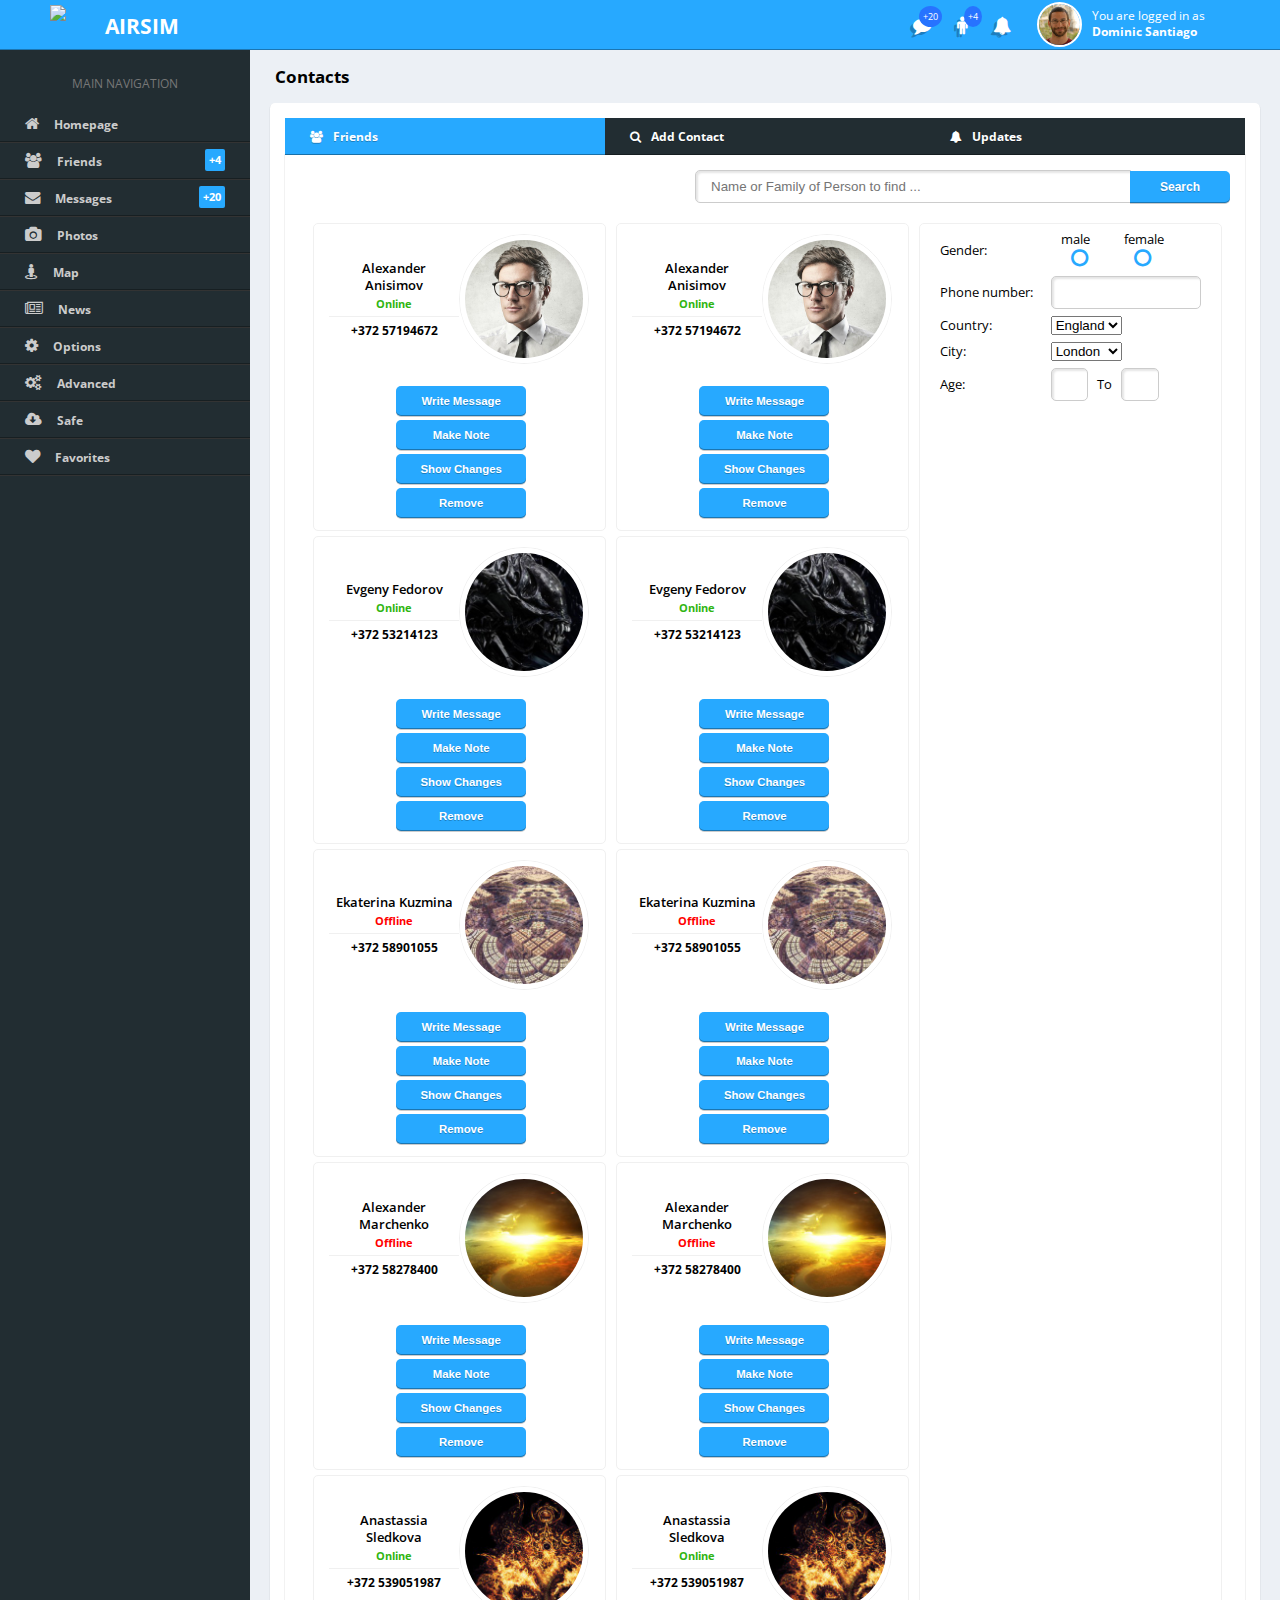
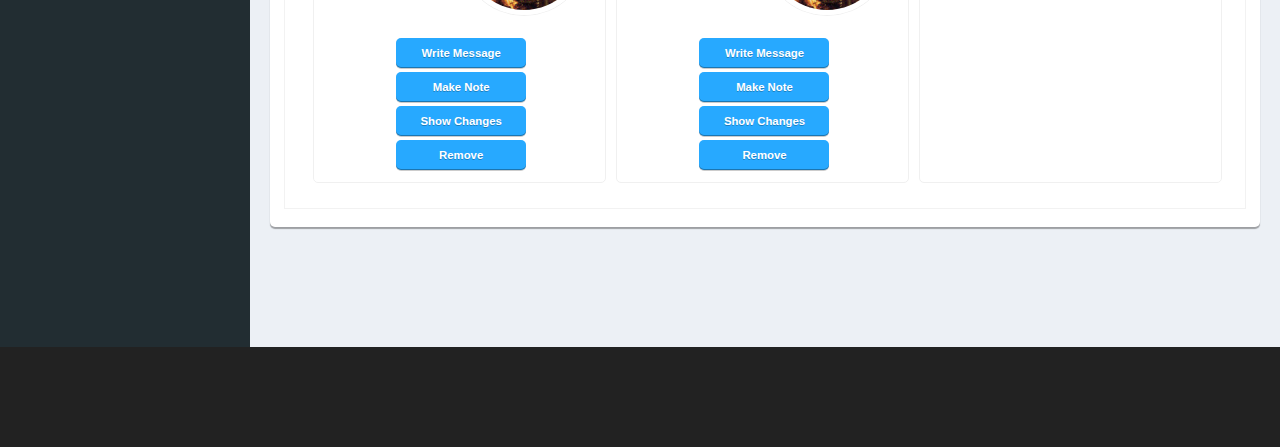
==== commit 60c71fbd: "style improvements" ====
--- a/airsim/friends.html
+++ b/airsim/friends.html
@@ -117,6 +117,7 @@
 							        					<button>Write Message</button>
 							        					<button>Make Note</button>
 							        					<button>Show Changes</button>
+							        					<button>Remove</button>
 							        				</div>
 							        			</div>
 							        			<div class="contact">
@@ -134,6 +135,7 @@
 							        					<button>Write Message</button>
 							        					<button>Make Note</button>
 							        					<button>Show Changes</button>
+							        					<button>Remove</button>
 							        				</div>
 							        			</div>
 							        			<div class="contact">
@@ -151,6 +153,7 @@
 							        					<button>Write Message</button>
 							        					<button>Make Note</button>
 							        					<button>Show Changes</button>
+							        					<button>Remove</button>
 							        				</div>
 							        			</div>
 							        			<div class="contact">
@@ -168,6 +171,7 @@
 							        					<button>Write Message</button>
 							        					<button>Make Note</button>
 							        					<button>Show Changes</button>
+							        					<button>Remove</button>
 							        				</div>
 							        			</div>
 							        			<div class="contact">
@@ -185,6 +189,7 @@
 							        					<button>Write Message</button>
 							        					<button>Make Note</button>
 							        					<button>Show Changes</button>
+							        					<button>Remove</button>
 							        				</div>
 							        			</div>
 							        		</div>
@@ -204,6 +209,7 @@
 							        					<button>Write Message</button>
 							        					<button>Make Note</button>
 							        					<button>Show Changes</button>
+							        					<button>Remove</button>
 							        				</div>
 							        			</div>
 							        			<div class="contact">
@@ -221,6 +227,7 @@
 							        					<button>Write Message</button>
 							        					<button>Make Note</button>
 							        					<button>Show Changes</button>
+							        					<button>Remove</button>
 							        				</div>
 							        			</div>
 							        			<div class="contact">
@@ -238,6 +245,7 @@
 							        					<button>Write Message</button>
 							        					<button>Make Note</button>
 							        					<button>Show Changes</button>
+							        					<button>Remove</button>
 							        				</div>
 							        			</div>
 							        			<div class="contact">
@@ -255,6 +263,7 @@
 							        					<button>Write Message</button>
 							        					<button>Make Note</button>
 							        					<button>Show Changes</button>
+							        					<button>Remove</button>
 							        				</div>
 							        			</div>
 							        			<div class="contact">
@@ -272,6 +281,7 @@
 							        					<button>Write Message</button>
 							        					<button>Make Note</button>
 							        					<button>Show Changes</button>
+							        					<button>Remove</button>
 							        				</div>
 							        			</div>
 							        		</div>
--- a/airsim/assets/css/airsim_default/global.css
+++ b/airsim/assets/css/airsim_default/global.css
@@ -85,9 +85,10 @@
     border: none;
     outline: none;
     cursor: pointer;
+    font-size: 95%;
 
     text-shadow: 0 1px 0 rgba(0, 0, 0, 0.25);
-    box-shadow: 0 0px 0 0 rgba(0, 0, 0, 0.2),inset 0 -2px 0 0 rgba(0, 0, 0, 0.3);
+    box-shadow: 0 1px 0 0 rgba(0, 0, 0, 0.2),inset 0 -1px 0 0 rgba(0, 0, 0, 0.3);
 }
 button:hover {
 	background-color: #2785ff;
@@ -129,6 +130,38 @@
 	display: inline-block;
 	text-align: left;
 	padding-left: 10px;
+}
+.toggle_menu {
+    position: relative;
+}
+.toggle_menu ul {
+    position: absolute;
+    list-style: none;
+    top: 32px;
+    right: 0;
+    max-height: 0;
+    overflow: hidden;
+
+    border-radius: 5px;
+    -moz-border-radius: 5px;
+    -o-border-radius: 5px;
+    -webkit-border-radius: 5px;
+}
+.toggle_menu ul li {
+    background-color: #27a9ff;
+    padding: 10px;
+    min-width: 150px;
+    text-align: left;
+    box-shadow: 0 0px 0 0 rgba(0, 0, 0, 0.2),inset 0 -1px 0 0 rgba(0, 0, 0, 0.3);
+}
+.toggle_menu ul li i {
+    margin: 0 5px;
+}
+.toggle_menu ul li:hover {
+    background-color: #2785ff;
+}
+.toggle_menu:hover > ul {
+    max-height: 500px;
 }
 /* END Froms*/
 
--- a/airsim/assets/css/airsim_default/homepage.css
+++ b/airsim/assets/css/airsim_default/homepage.css
@@ -37,10 +37,12 @@
 	width: 100%;
 	height: 50px;
 	background-color: #27a9ff;
-	position: relative;
+	/*position: relative;*/
+	position: fixed;
+    z-index: 9999;
 	order: 1;
 
-	box-shadow: 0 0px 0 0 rgba(0, 0, 0, 0.2),inset 0 -2px 0 0 rgba(0, 0, 0, 0.3);	
+	box-shadow: 0 0px 0 0 rgba(0, 0, 0, 0.2),inset 0 -1px 0 0 rgba(0, 0, 0, 0.3);	
 }
 header#inner .logo {
     margin: 5px 0 0 50px;
@@ -68,6 +70,7 @@
     font-size: 130%;
     display: none;
     order: 2;
+    margin-top: 50px;
 }
 div#menu_toggle .btn_wrap {
 	padding: 5px 10px;
@@ -89,6 +92,7 @@
 	width:100%;
 	position: relative;
 	background-color: #222d32;
+	margin-top: 50px;
 	order: 3;
 	flex: 1;
 }
@@ -246,6 +250,11 @@
     -webkit-border-radius: 5px;
     -moz-border-radius: 5px;
     -o-border-radius: 5px;
+
+    box-shadow: 0 1.5px 1px rgba(0, 0, 0, 0.24), 0 1.5px 1px rgba(0, 0, 0, 0.12);
+    -webkit-box-shadow: 0 1.5px 1px rgba(0, 0, 0, 0.24), 0 1.5px 1px rgba(0, 0, 0, 0.12);
+    -moz-box-shadow: 0 1.5px 1px rgba(0, 0, 0, 0.24), 0 1.5px 1px rgba(0, 0, 0, 0.12);
+    -o-box-shadow: 0 1.5px 1px rgba(0, 0, 0, 0.24), 0 1.5px 1px rgba(0, 0, 0, 0.12);
 }
 .section h1 {
 	font-size: 95%;
@@ -273,7 +282,6 @@
 .section_footer {
 
 	padding: 5px 15px;
-	border-bottom: 1px solid #F0F0F0;
 
 	box-shadow: 0 0 0 1px rgba(0,0,0,0.05);
 	-webkit-box-shadow: 0 0 0 1px rgba(0,0,0,0.05);
@@ -329,6 +337,11 @@
     -webkit-box-shadow: 0 0 0 1px rgba(0,0,0,0.05);
     -moz-box-shadow: 0 0 0 1px rgba(0,0,0,0.05);
     -o-box-shadow: 0 0 0 1px rgba(0,0,0,0.05);
+
+    border-radius: 50%;
+    -webkit-border-radius: 50%;
+    -moz-border-radius: 50%;
+    -o-border-radius: 50%;
 }
 div#profile_pic_and_buttons .buttons button {
 	display: block;
@@ -559,8 +572,11 @@
     margin-top: 5px;
 }
 section#user_contacts ul li .status {
-    width: 8px;
-    height: 8px;
+    width: 15px;
+    height: 15px;
+    color: white;
+    font-size: 90%;
+    text-align: center;
 }
 .status {
     border-radius: 50%;
@@ -680,6 +696,15 @@
 }
 .accordeon section h1 {
 	cursor: pointer;
+	font-size: 90%;
+
+	transition: 0.25s;
+	-webkit-transition: 0.25s;
+	-moz-transition: 0.25s;
+	-o-transition: 0.25s;
+}
+.accordeon section h1:hover {
+	background-color: #2785ff;
 }
 .accordeon .accordeon_panel {
 	display: none;
@@ -696,7 +721,8 @@
     align-items: center;
 }
 .accordeon_panel .info_line:hover {
-	background: #FAFAFA;
+	/*background: #FAFAFA;*/
+	background-color: #d7efff;
 }
 .accordeon_panel .info_line .info_title {
 	min-width: 120px;
@@ -744,14 +770,17 @@
 }
 .diary_record {
 	font-size: 110%;
+	margin-top: 10px;
 }
 .diary_record h1 {
 	font-size: 95%;
     background: white;
-    padding: 10px 15px;
+    padding: 0 15px 10px 15px;
     color: black;
     border: none;
-    border-bottom: 1px solid #F0F0F0;
+    max-width: 155px;
+    float: left;
+    text-align: center;
 
     box-shadow: none;
     -webkit-box-shadow: none;
@@ -760,8 +789,21 @@
 
     text-shadow: none;
 }
+.diary_record h3 {
+
+}
+.diary_record_toolbar {
+	display: block;
+	text-align: right;
+	padding: 5px 20px;
+    border-bottom: 1px solid #F0F0F0;
+}
+.diary_record_toolbar i {
+	cursor: pointer;
+	margin: 0 2px;
+}
 .diary_record_author {
-	width: 64px;
+	width: 125px;
     float: left;
     border:1px solid #F0F0F0;
     overflow: hidden;
@@ -769,8 +811,7 @@
     border-radius: 50%;
 }
 .diary_record_author img {
-    width: 62px;
-    height: 64px;
+    width: 100%;
     float: left;
     display: inline-block;
 
@@ -785,8 +826,10 @@
 }
 .diary_record_title,
 .diary_record_date {
-    margin: 25px 0 0 10px;
+    margin: 0 0 0 10px;
     display: inline-block;
+    font-size: 110%;
+    line-height: 125px;
 }
 section#diary .section_content {
 	padding: 0;
@@ -810,6 +853,8 @@
 	float: left;
 	list-style: none;
 	margin:5px 5px 0 5px;
+	position: relative;
+	cursor: pointer;
 }
 .diary_record_images li img {
 	width: 100%;
@@ -821,6 +866,27 @@
 .diary_record_images li:first-child,
 .diary_record_images li:nth-child(2) {
 	width: calc(50% - 20px) !important;
+}
+.diary_record_images li i {
+	position: absolute;
+	top: 0;
+	right: 0;
+	background-color: #222d32;
+	color: white;
+	padding: 5px;
+	display: none;
+	cursor: pointer;
+}
+.diary_record_images li:hover i {
+	display: inline-block;
+}
+.diary_record_replies {
+	display: block;
+	width: 100%;
+}
+.diary_record_replies .reply {
+	display: block;
+	margin: 10px 0 10px 100px;
 }
 /* END Diary */
 
@@ -955,6 +1021,7 @@
 
 	div#content_wrapper {
 		height: auto;
+		margin-top: 0;
 	}
 }
 
--- a/airsim/assets/css/airsim_default/friends.css
+++ b/airsim/assets/css/airsim_default/friends.css
@@ -20,7 +20,6 @@
     order: 3;
 }
 .contact {
-    widows: 100%;
     position: relative;
     border: 1px solid #F0F0F0;
     margin: 5px;
@@ -37,7 +36,8 @@
     -o-border-radius: 5px;
 }
 .contact:hover {
-    background: #FAFAFA;
+    /*background: #FAFAFA;*/
+    background-color: #d7efff;
 }
 .contact_section {
     width: 33.333333%;
